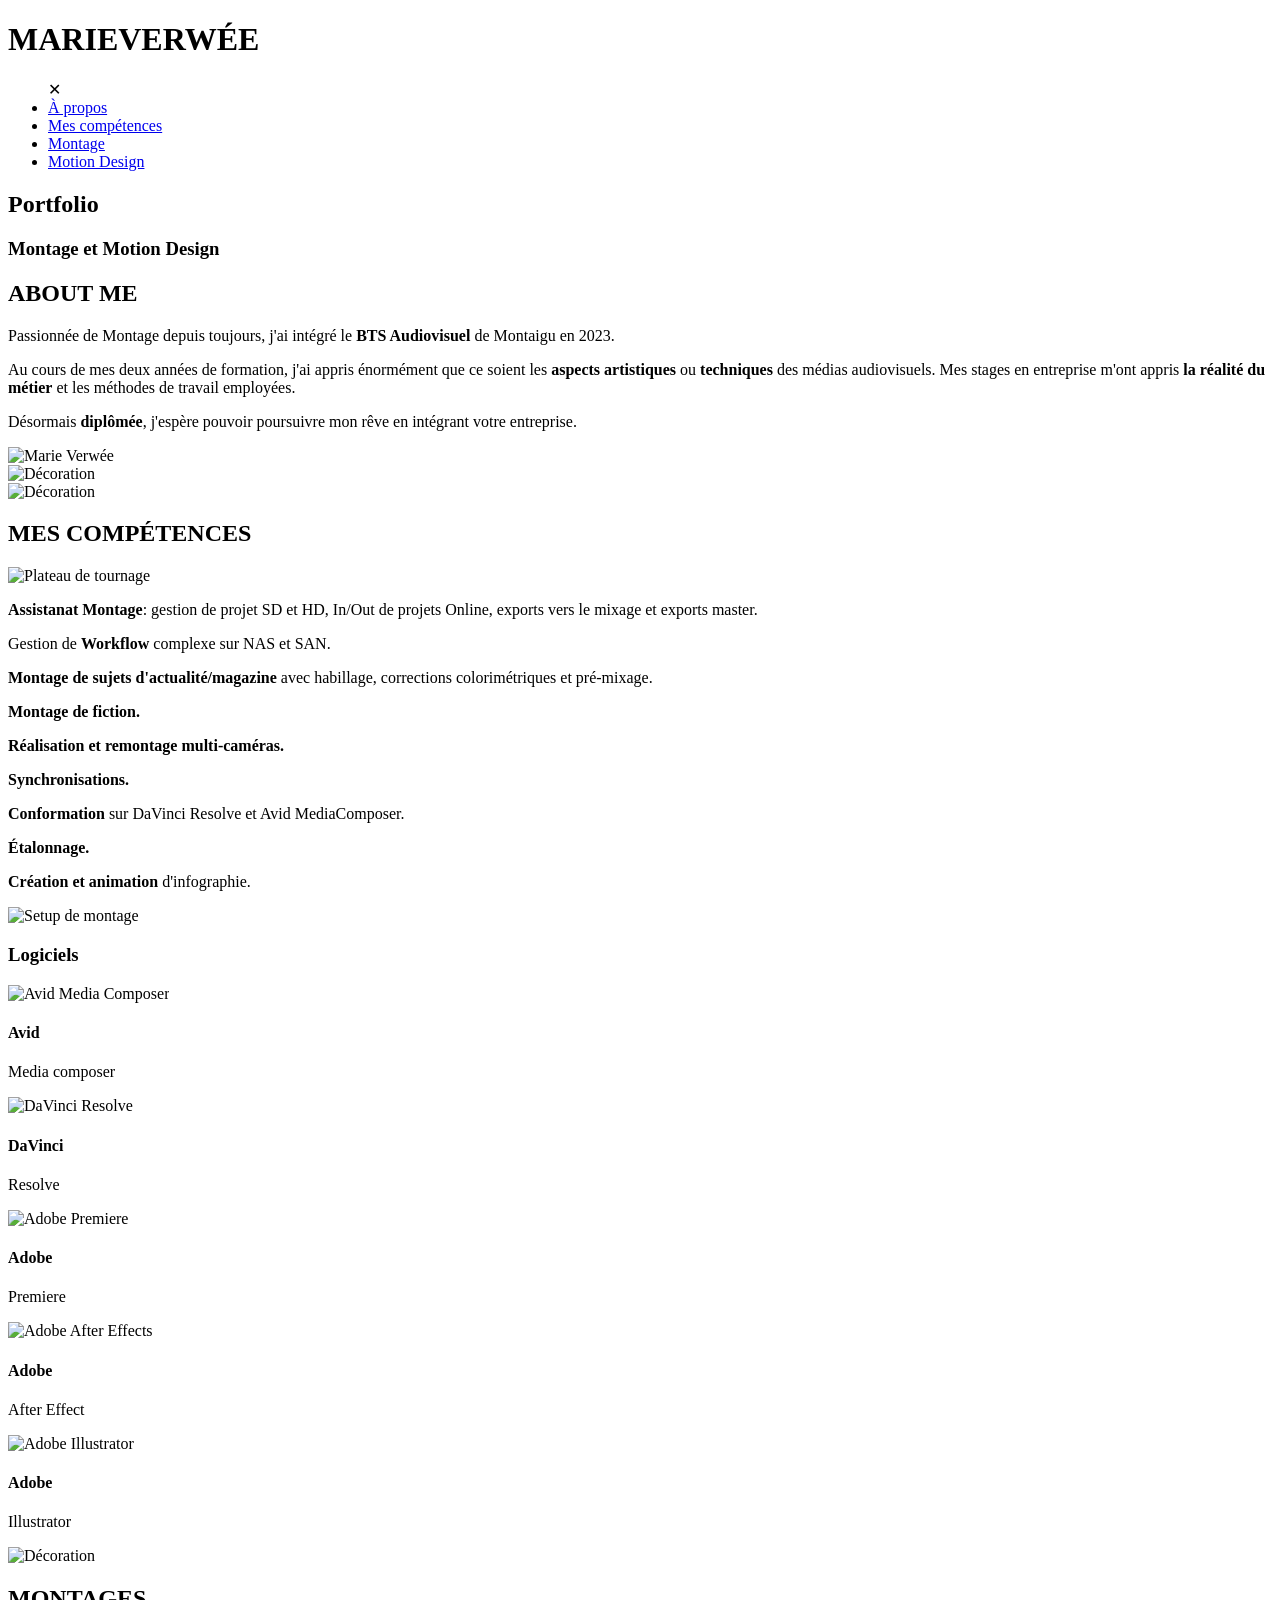
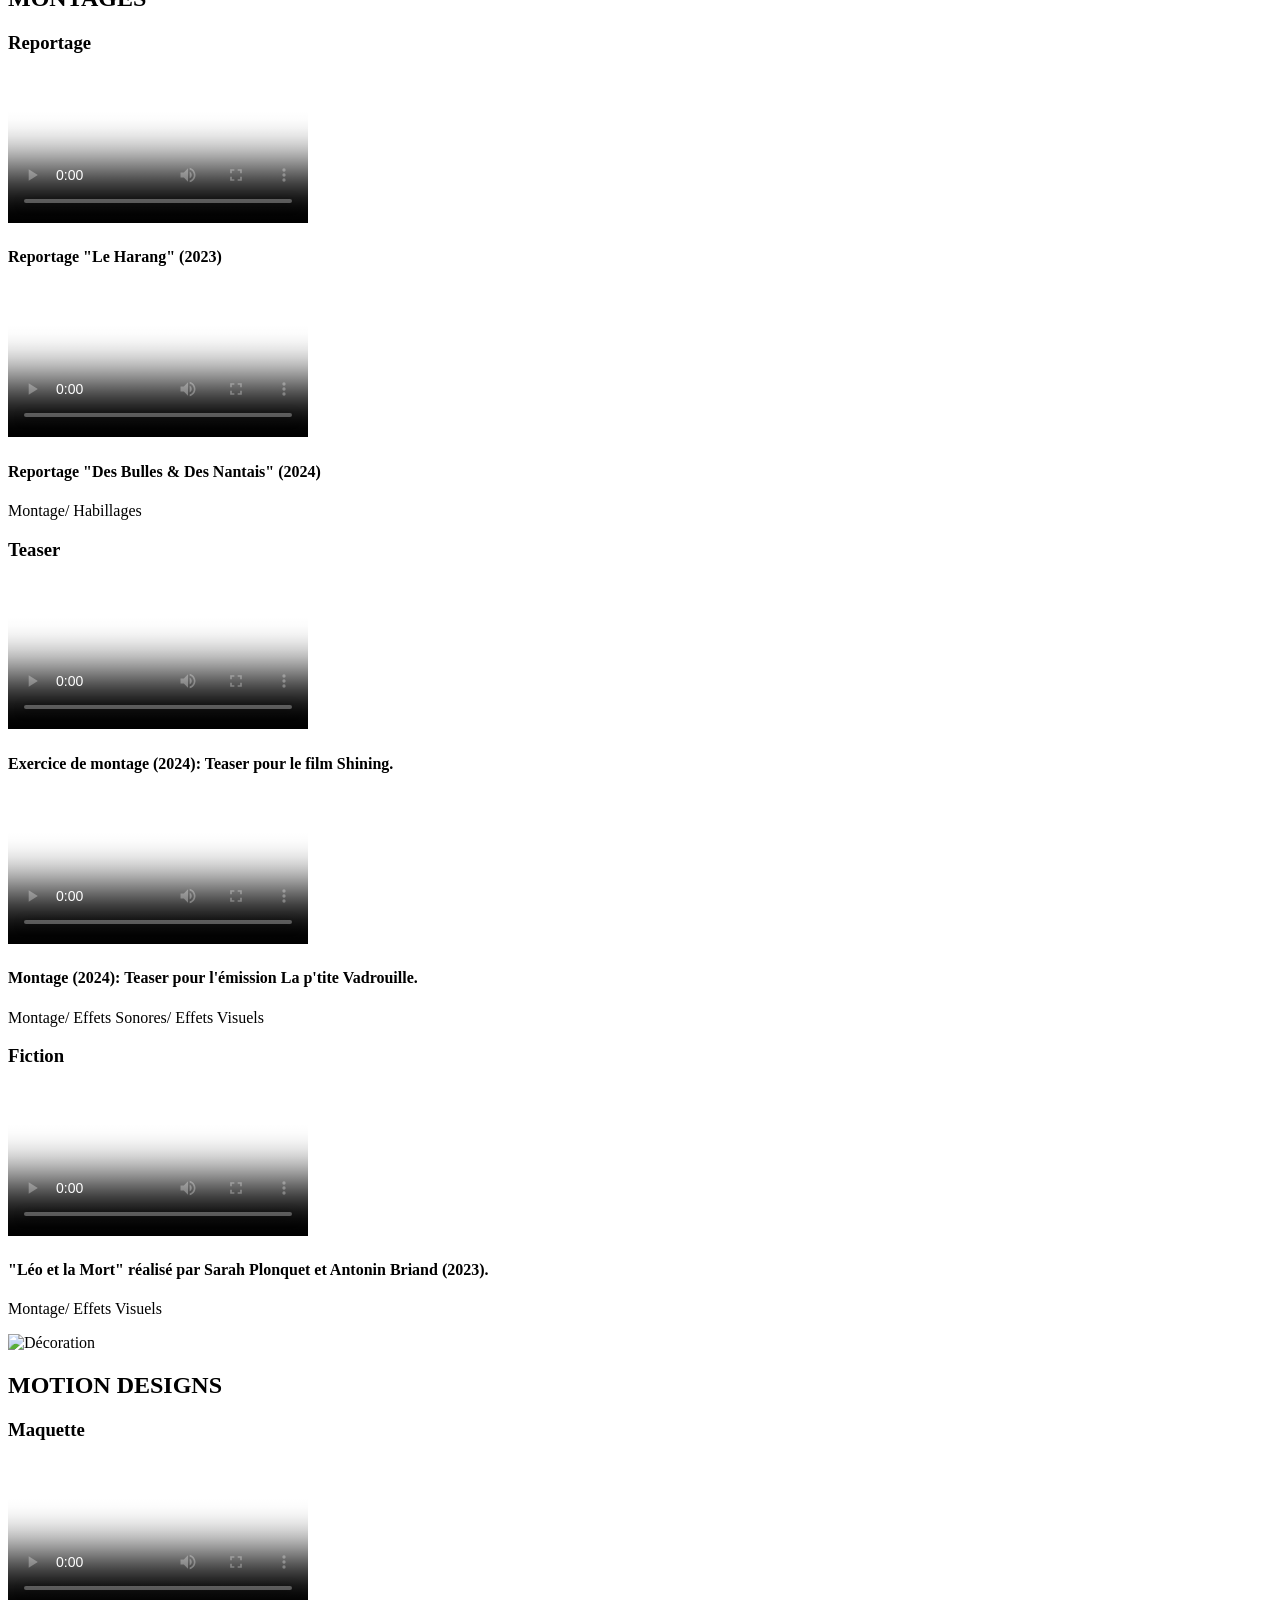
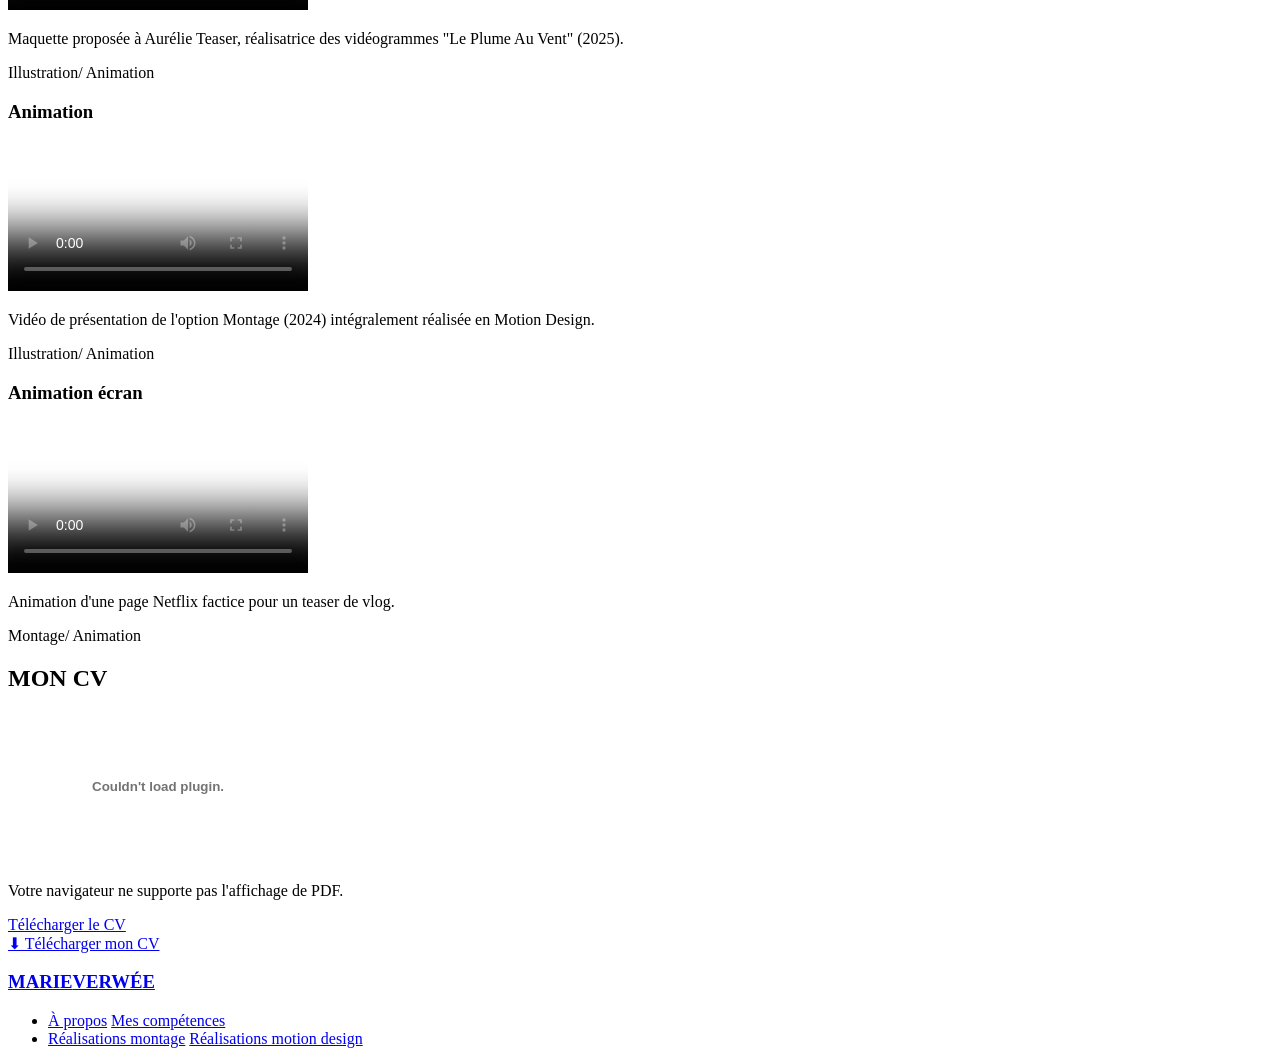
==== index.html @ cbf1ffd6 "Add files via upload" ====
<!DOCTYPE html>
<html lang="fr">
<head>
    <meta charset="UTF-8">
    <meta name="viewport" content="width=device-width, initial-scale=1.0">
    <title>Marie Verwée - Portfolio Montage et Motion Design</title>
    
    <!-- Favicon -->
    <link rel="icon" type="image/png" href="assets/img/m.png">
    
    <link rel="stylesheet" href="assets/css/style.css">
</head>
<body>
    <header class="header">
        <div class="header__nav-container">
            <div class="header__logo">
                <h1>MARIE<span class="header__logo-accent">VERWÉE</span></h1>
            </div>
            <nav class="header__nav">
                <input type="checkbox" id="menu-toggle" style="display: none;">
                <label for="menu-toggle" class="header__hamburger">
                    <span class="header__hamburger-bar"></span>
                    <span class="header__hamburger-bar"></span>
                    <span class="header__hamburger-bar"></span>
                </label>
                <ul class="header__nav-menu">
                    <label for="menu-toggle" class="header__nav-close">✕</label>
                    <li class="header__nav-item">
                        <a href="#about" class="header__nav-link">À propos</a>
                    </li>
                    <li class="header__nav-item">
                        <a href="#skills" class="header__nav-link">Mes compétences</a>
                    </li>
                    <li class="header__nav-item">
                        <a href="#montage" class="header__nav-link">Montage</a>
                    </li>
                    <li class="header__nav-item">
                        <a href="#motion" class="header__nav-link">Motion Design</a>
                    </li>
                </ul>
            </nav>
        </div>
        <section class="header__hero">
            <div class="header__hero-container">
                <div class="header__hero-content">
                    <h2 class="header__hero-title">Portfolio</h2>
                    <h3 class="header__hero-subtitle">Montage et Motion Design</h3>
                </div>
            </div>
        </section>
    </header>
    <section id="about" class="about">
        <div class="about__container">
            <div class="about__content">
                <div class="about__text">
                    <h2 class="about__title">ABOUT ME</h2>
                    <div class="about__description">
                        <p>Passionnée de Montage depuis toujours, j'ai intégré le <strong>BTS Audiovisuel</strong> de Montaigu en 2023.</p>
                        
                        <p>Au cours de mes deux années de formation, j'ai appris énormément que ce soient les <strong>aspects artistiques</strong> ou <strong>techniques</strong> des médias audiovisuels. Mes stages en entreprise m'ont appris <strong>la réalité du métier</strong> et les méthodes de travail employées.</p>
                        
                        <p>Désormais <strong>diplômée</strong>, j'espère pouvoir poursuivre mon rêve en intégrant votre entreprise.</p>
                    </div>
                </div>
                <div class="about__image">
                    <img src="assets/img/WhatsApp Image 2025-05-07 à 19.29.51_8c15d2db.jpg" alt="Marie Verwée" class="about__photo">
                </div>
            </div>
            <div class="about__decoration">
                <img src="assets/svg/Vector 1 (1).svg" alt="Décoration" class="about__vector">
            </div>
        </div>
    </section>
    <section id="skills" class="skills">
        <div class="skills__container">
            <div class="skills__decoration">
                <img src="assets/svg/Vector 2 (2).svg" alt="Décoration" class="skills__vector">
            </div>
            
            <h2 class="skills__title">MES COMPÉTENCES</h2>
            
            <div class="skills__content">
                <!-- Première rangée -->
                <div class="skills__block skills__block--left">
                    <div class="skills__image">
                        <img src="assets/img/Capture d'écran 2025-07-23 143406.png" alt="Plateau de tournage" class="skills__photo">
                    </div>
                    <div class="skills__text">
                        <p><strong>Assistanat Montage</strong>: gestion de projet SD et HD, In/Out de projets Online, exports vers le mixage et exports master.</p>
                        <p>Gestion de <strong>Workflow</strong> complexe sur NAS et SAN.</p>
                        <p><strong>Montage de sujets d'actualité/magazine</strong> avec habillage, corrections colorimétriques et pré-mixage.</p>
                    </div>
                </div>

                <!-- Deuxième rangée -->
                <div class="skills__block skills__block--right">
                    <div class="skills__text">
                        <p><strong>Montage de fiction.</strong></p>
                        <p><strong>Réalisation et remontage multi-caméras.</strong></p>
                        <p><strong>Synchronisations.</strong></p>
                        <p><strong>Conformation</strong> sur DaVinci Resolve et Avid MediaComposer.</p>
                        <p><strong>Étalonnage.</strong></p>
                        <p><strong>Création et animation</strong> d'infographie.</p>
                    </div>
                    <div class="skills__image">
                        <img src="assets/img/Capture d'écran 2025-07-23 143421.png" alt="Setup de montage" class="skills__photo">
                    </div>
                </div>

                <!-- Section Logiciels -->
                <div class="skills__software">
                    <h3 class="skills__software-title">Logiciels</h3>
                    <div class="skills__software-grid">
                        <div class="skills__software-item">
                            <img src="assets/svg/AVID-MEDIA-COMPOSER-LOGO-1404x1404-1 1 (1).svg" alt="Avid Media Composer" class="skills__software-icon">
                            <div class="skills__software-info">
                                <h4>Avid</h4>
                                <p>Media composer</p>
                            </div>
                        </div>
                        <div class="skills__software-item">
                            <img src="assets/svg/da-vinci (1) 1.svg" alt="DaVinci Resolve" class="skills__software-icon">
                            <div class="skills__software-info">
                                <h4>DaVinci</h4>
                                <p>Resolve</p>
                            </div>
                        </div>
                        <div class="skills__software-item">
                            <img src="assets/svg/streamline-logos_adobe-premiere-pro-logo-block.svg" alt="Adobe Premiere" class="skills__software-icon">
                            <div class="skills__software-info">
                                <h4 class="hidden">Adobe</h4>
                                <p>Premiere</p>
                            </div>
                        </div>
                        <div class="skills__software-item">
                            <img src="assets/svg/streamline-logos_adobe-after-effects-logo-block.svg" alt="Adobe After Effects" class="skills__software-icon">
                            <div class="skills__software-info">
                                <h4>Adobe</h4>
                                <p>After Effect</p>
                            </div>
                        </div>
                        <div class="skills__software-item">
                            <img src="assets/svg/streamline-logos_adobe-illustrator-logo-block.svg" alt="Adobe Illustrator" class="skills__software-icon">
                            <div class="skills__software-info">
                                <h4 class="hidden">Adobe</h4>
                                <p>Illustrator</p>
                            </div>
                        </div>
                    </div>
                </div>
            </div>
        </div>
    </section>
    <section id="montage" class="montage">
        <div class="montage__container">
            <div class="montage__decoration">
                <img src="assets/svg/Vector 3.svg" alt="Décoration" class="montage__vector">
            </div>
            
            <h2 class="montage__title">MONTAGES</h2>
            
            <div class="montage__content">
                <!-- Section Reportage -->
                <div class="montage__category">
                    <h3 class="montage__category-title">Reportage</h3>
                    <div class="montage__videos-grid">
                        <div class="montage__video-item">
                            <video class="montage__video" controls poster="assets/img/leharang.png">
                                <source src="assets/videos/Le harang noirmoutier.mp4" type="video/mp4">
                                Votre navigateur ne supporte pas la vidéo.
                            </video>
                            <div class="montage__video-info">
                                <h4>Reportage "Le Harang" (2023)</h4>
                            </div>
                        </div>
                        <div class="montage__video-item">
                            <video class="montage__video" controls poster="assets/img/desbullesetdesnantais.png">
                                <source src="assets/videos/Artiste_BD.mov" type="video/mp4">
                                Votre navigateur ne supporte pas la vidéo.
                            </video>
                            <div class="montage__video-info">
                                <h4>Reportage "Des Bulles & Des Nantais" (2024)</h4>
                            </div>
                        </div>
                    </div>
                    <p class="montage__category-subtitle">Montage/ Habillages</p>
                </div>

                <!-- Section Teaser -->
                <div class="montage__category">
                    <h3 class="montage__category-title">Teaser</h3>
                    <div class="montage__videos-grid">
                        <div class="montage__video-item">
                            <video class="montage__video" controls poster="assets/img/theshining.png">
                                <source src="assets/videos/BA_Shining_Marie.mp4" type="video/mp4">
                                Votre navigateur ne supporte pas la vidéo.
                            </video>
                            <div class="montage__video-info">
                                <h4>Exercice de montage (2024): Teaser pour le film Shining.</h4>
                            </div>
                        </div>
                        <div class="montage__video-item">
                            <video class="montage__video" controls poster="assets/img/lapeptitevadrouille.png">
                                <source src="assets/videos/Teaser La ptite Vadrouille.mp4" type="video/mp4">
                                Votre navigateur ne supporte pas la vidéo.
                            </video>
                            <div class="montage__video-info">
                                <h4>Montage (2024): Teaser pour l'émission La p'tite Vadrouille.</h4>
                            </div>
                        </div>
                    </div>
                    <p class="montage__category-subtitle">Montage/ Effets Sonores/ Effets Visuels</p>
                </div>

                <!-- Section Fiction -->
                <div class="montage__fiction">
                    <div class="montage__fiction-container">
                        <h3 class="montage__fiction-title">Fiction</h3>
                        <div class="montage__fiction-video">
                            <video class="montage__video" controls poster="assets/img/leo.png">
                                <source src="assets/videos/Léo et la mort.mp4" type="video/mp4">
                                Votre navigateur ne supporte pas la vidéo.
                            </video>
                            <div class="montage__video-info">
                                <h4>"Léo et la Mort" réalisé par Sarah Plonquet et Antonin Briand (2023).</h4>
                            </div>
                        </div>
                        <p class="montage__fiction-subtitle">Montage/ Effets Visuels</p>
                    </div>
                </div>
            </div>
        </div>
    </section>
    <section id="motion" class="motion">
        <div class="motion__container">
            <div class="motion__decoration">
                <img src="assets/svg/Vector 4.svg" alt="Décoration" class="motion__vector">
            </div>
            
            
            <h2 class="motion__title">MOTION DESIGNS</h2>
            
            <div class="motion__content">
                <div class="motion__videos-grid">
                    <div class="motion__video-item">
                        <h3 class="motion__video-title">Maquette</h3>
                        <video class="motion__video" controls poster="assets/img/vache.png">
                            <source src="assets/videos/vache.mp4" type="video/mp4">
                            Votre navigateur ne supporte pas la vidéo.
                        </video>
                        <div class="motion__video-info">
                            <p>Maquette proposée à Aurélie Teaser, réalisatrice des vidéogrammes "Le Plume Au Vent" (2025).</p>
                        </div>
                        <p class="motion__video-category">Illustration/ Animation</p>
                    </div>
                    
                    <div class="motion__video-item">
                        <h3 class="motion__video-title">Animation</h3>
                        <video class="motion__video" controls poster="assets/img/po.png">
                            <source src="assets/videos/Animation PO new.mov" type="video/mp4">
                            Votre navigateur ne supporte pas la vidéo.
                        </video>
                        <div class="motion__video-info">
                            <p>Vidéo de présentation de l'option Montage (2024) intégralement réalisée en Motion Design.</p>
                        </div>
                        <p class="motion__video-category">Illustration/ Animation</p>
                    </div>
                    
                    <div class="motion__video-item">
                        <h3 class="motion__video-title">Animation écran</h3>
                        <video class="motion__video" controls poster="assets/img/netflix.png">
                            <source src="assets/videos/202507241229.mp4" type="video/mp4">
                            Votre navigateur ne supporte pas la vidéo.
                        </video>
                        <div class="motion__video-info">
                            <p>Animation d'une page Netflix factice pour un teaser de vlog.</p>
                        </div>
                        <p class="motion__video-category">Montage/ Animation</p>
                    </div>
                </div>
            </div>
        </div>
    </section>
    <section id="cv" class="cv">
        <div class="cv__container">
            
            <h2 class="cv__title">MON CV</h2>
            
            <div class="cv__content">
                <div class="cv__viewer">
                    <embed src="assets/CV Marie Verwée.pdf" type="application/pdf" class="cv__pdf">
                    <div class="cv__fallback">
                        <p>Votre navigateur ne supporte pas l'affichage de PDF.</p>
                        <a href="assets/CV Marie Verwée.pdf" download class="cv__download-link">Télécharger le CV</a>
                    </div>
                </div>
                <div class="cv__download">
                    <a href="assets/CV Marie Verwée.pdf" download class="cv__download-button">
                        <span class="cv__download-icon">⬇</span>
                        Télécharger mon CV
                    </a>
                </div>
            </div>
        </div>
    </section>
    
    <footer class="footer">
        <div class="footer__container">
            <div class="footer__content">
                <div class="footer__logo">
                    <a href="#" class="footer__logo-link">
                        <h3>MARIE<span class="footer__logo-accent">VERWÉE</span></h3>
                    </a>
                </div>
                <nav class="footer__nav">
                    <ul class="footer__nav-menu">
                        <li class="footer__nav-row footer__nav-row--first">
                            <a href="#about" class="footer__nav-link">À propos</a>
                            <a href="#skills" class="footer__nav-link">Mes compétences</a>
                        </li>
                        <li class="footer__nav-row footer__nav-row--second">
                            <a href="#montage" class="footer__nav-link">Réalisations montage</a>
                            <a href="#motion" class="footer__nav-link">Réalisations motion design</a>
                        </li>
                    </ul>
                </nav>
            </div>
        </div>
    </footer>
</body>
</html>
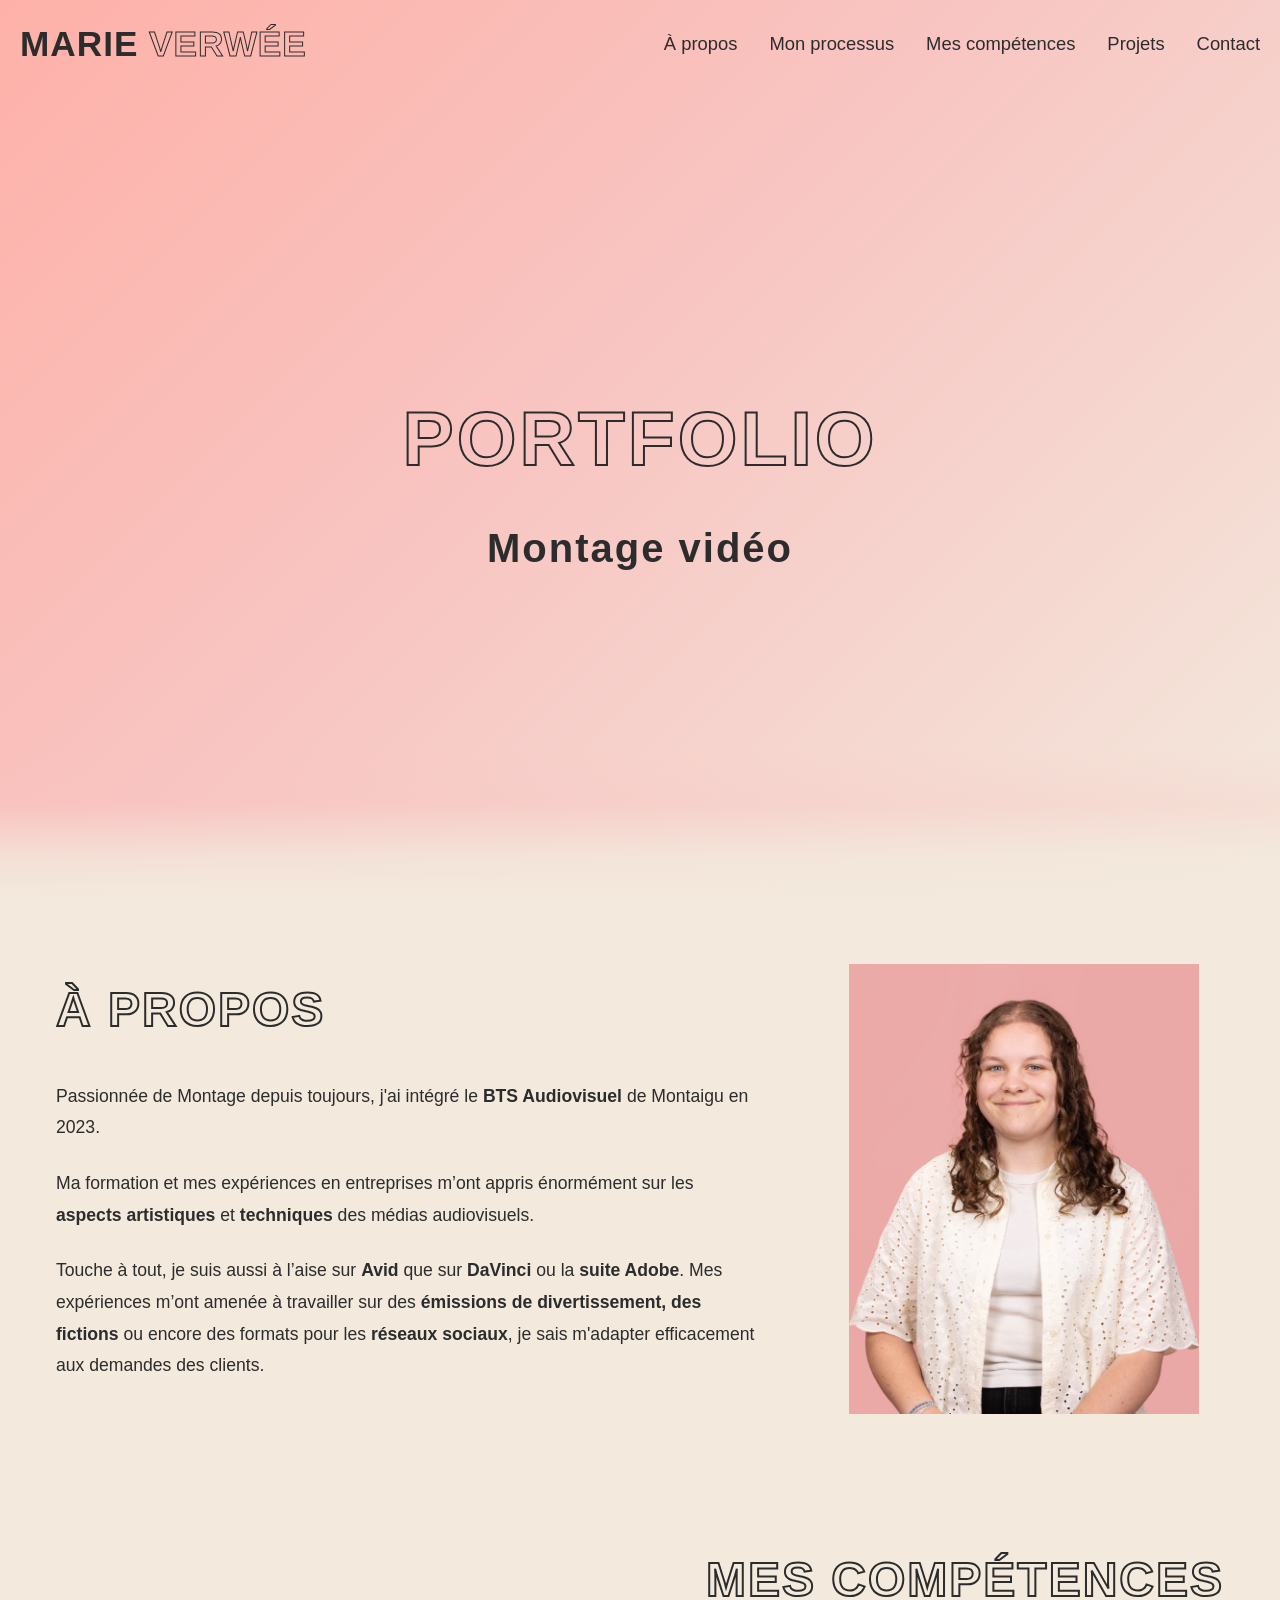
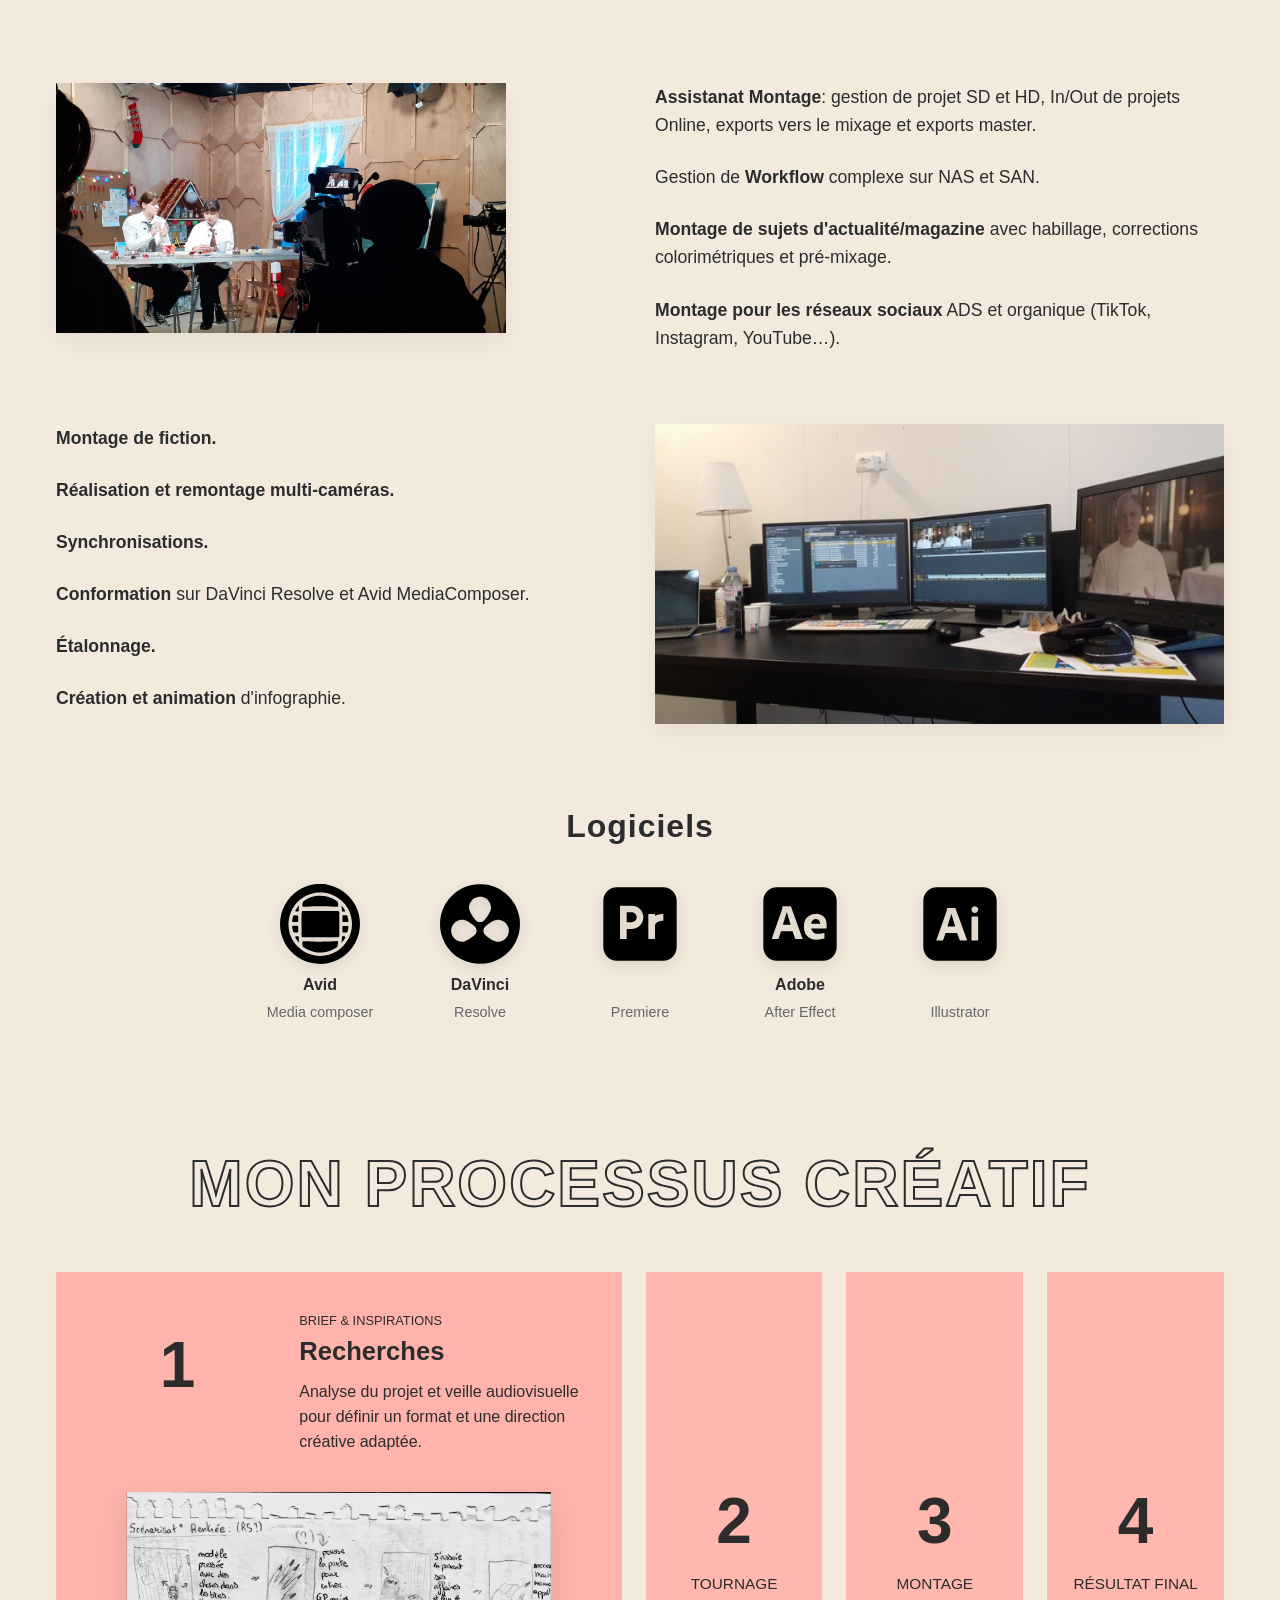
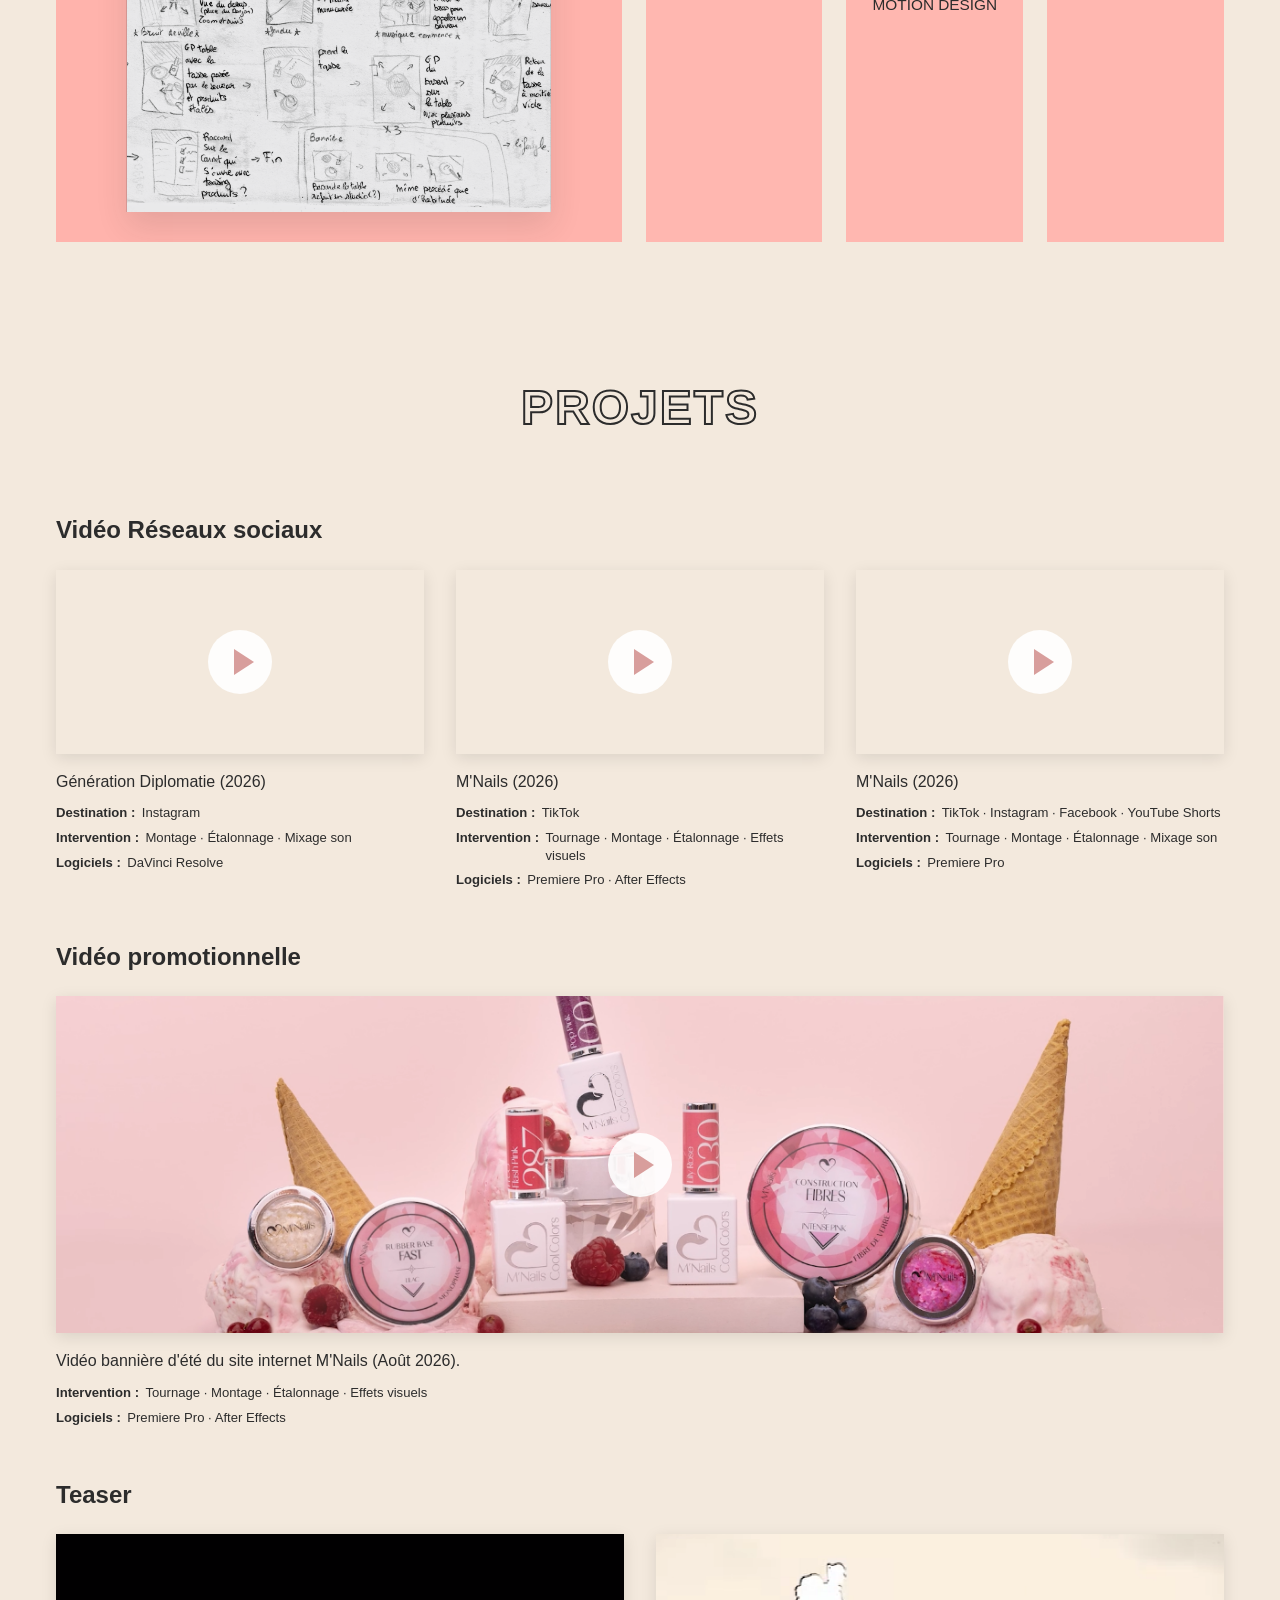
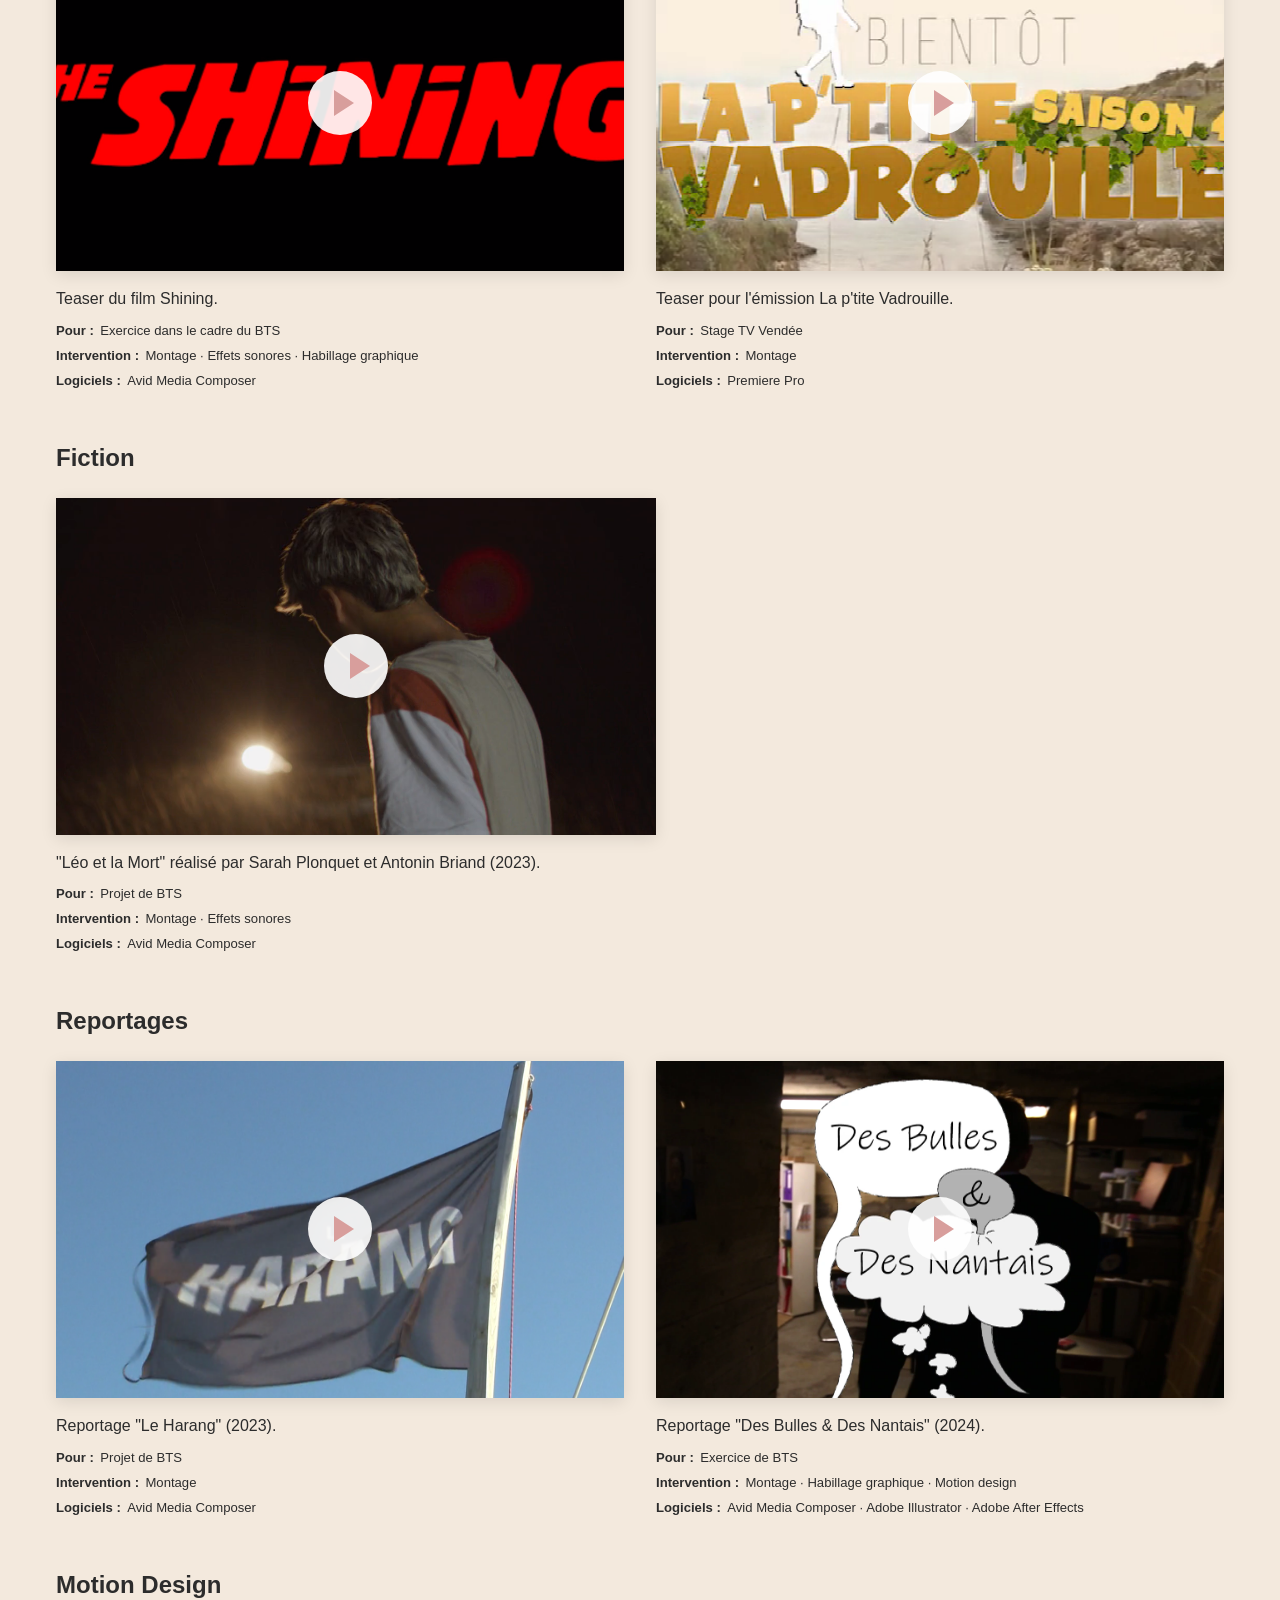
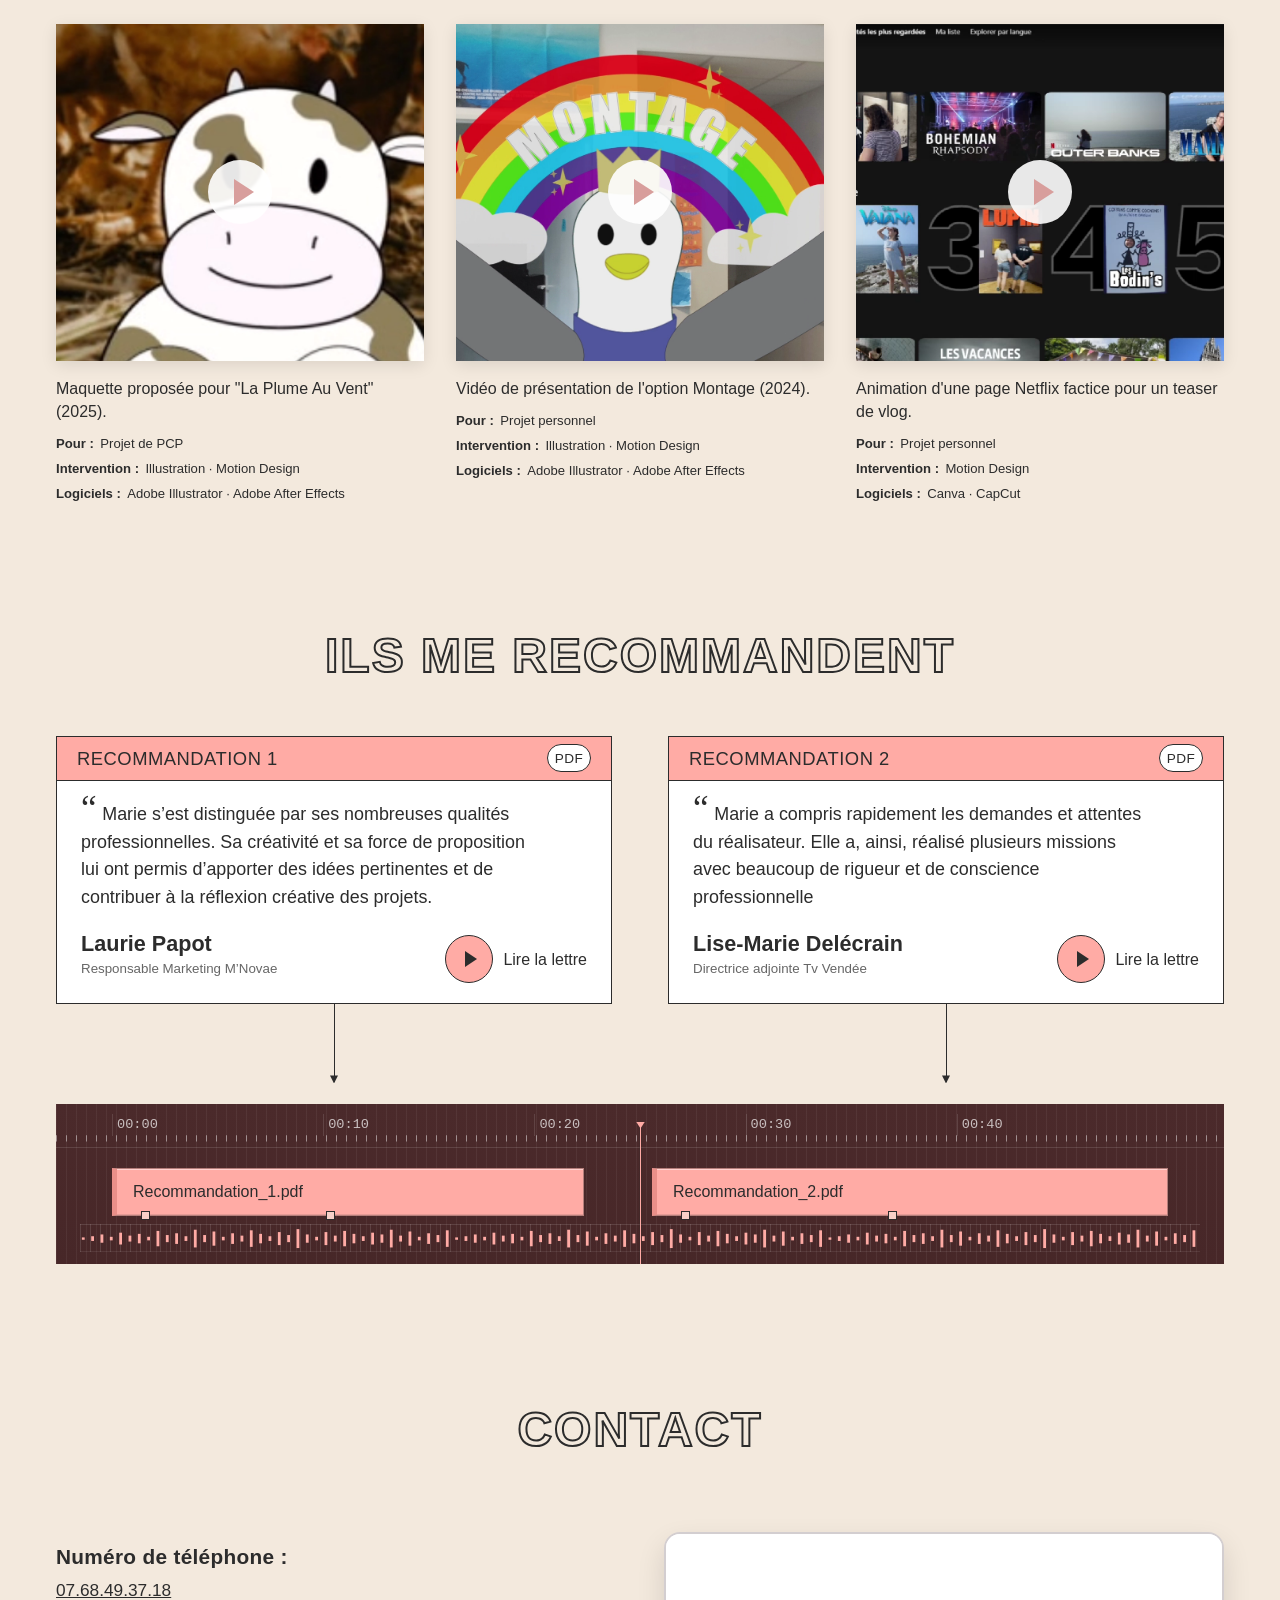
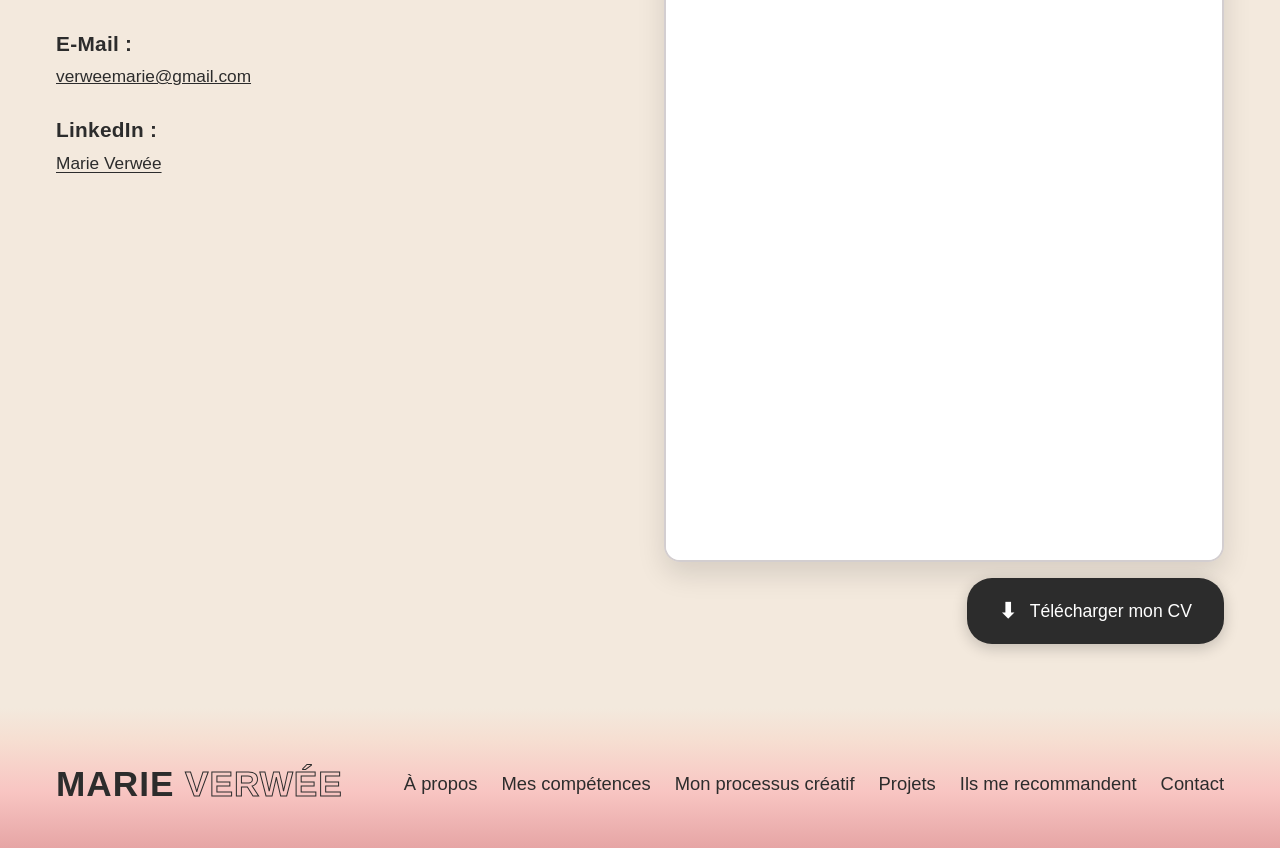
==== commit 3a183429: "feat: Initialize index.html with structure and component placeholders" ====
--- a/index.html
+++ b/index.html
@@ -1,331 +1,29 @@
-<!DOCTYPE html>
-<html lang="fr">
-<head>
-    <meta charset="UTF-8">
-    <meta name="viewport" content="width=device-width, initial-scale=1.0">
-    <title>Marie Verwée - Portfolio Montage et Motion Design</title>
-    
-    <!-- Favicon -->
-    <link rel="icon" type="image/png" href="assets/img/m.png">
-    
-    <link rel="stylesheet" href="assets/css/style.css">
-</head>
-<body>
-    <header class="header">
-        <div class="header__nav-container">
-            <div class="header__logo">
-                <h1>MARIE<span class="header__logo-accent">VERWÉE</span></h1>
-            </div>
-            <nav class="header__nav">
-                <input type="checkbox" id="menu-toggle" style="display: none;">
-                <label for="menu-toggle" class="header__hamburger">
-                    <span class="header__hamburger-bar"></span>
-                    <span class="header__hamburger-bar"></span>
-                    <span class="header__hamburger-bar"></span>
-                </label>
-                <ul class="header__nav-menu">
-                    <label for="menu-toggle" class="header__nav-close">✕</label>
-                    <li class="header__nav-item">
-                        <a href="#about" class="header__nav-link">À propos</a>
-                    </li>
-                    <li class="header__nav-item">
-                        <a href="#skills" class="header__nav-link">Mes compétences</a>
-                    </li>
-                    <li class="header__nav-item">
-                        <a href="#montage" class="header__nav-link">Montage</a>
-                    </li>
-                    <li class="header__nav-item">
-                        <a href="#motion" class="header__nav-link">Motion Design</a>
-                    </li>
-                </ul>
-            </nav>
-        </div>
-        <section class="header__hero">
-            <div class="header__hero-container">
-                <div class="header__hero-content">
-                    <h2 class="header__hero-title">Portfolio</h2>
-                    <h3 class="header__hero-subtitle">Montage et Motion Design</h3>
-                </div>
-            </div>
-        </section>
-    </header>
-    <section id="about" class="about">
-        <div class="about__container">
-            <div class="about__content">
-                <div class="about__text">
-                    <h2 class="about__title">ABOUT ME</h2>
-                    <div class="about__description">
-                        <p>Passionnée de Montage depuis toujours, j'ai intégré le <strong>BTS Audiovisuel</strong> de Montaigu en 2023.</p>
-                        
-                        <p>Au cours de mes deux années de formation, j'ai appris énormément que ce soient les <strong>aspects artistiques</strong> ou <strong>techniques</strong> des médias audiovisuels. Mes stages en entreprise m'ont appris <strong>la réalité du métier</strong> et les méthodes de travail employées.</p>
-                        
-                        <p>Désormais <strong>diplômée</strong>, j'espère pouvoir poursuivre mon rêve en intégrant votre entreprise.</p>
-                    </div>
-                </div>
-                <div class="about__image">
-                    <img src="assets/img/WhatsApp Image 2025-05-07 à 19.29.51_8c15d2db.jpg" alt="Marie Verwée" class="about__photo">
-                </div>
-            </div>
-            <div class="about__decoration">
-                <img src="assets/svg/Vector 1 (1).svg" alt="Décoration" class="about__vector">
-            </div>
-        </div>
-    </section>
-    <section id="skills" class="skills">
-        <div class="skills__container">
-            <div class="skills__decoration">
-                <img src="assets/svg/Vector 2 (2).svg" alt="Décoration" class="skills__vector">
-            </div>
-            
-            <h2 class="skills__title">MES COMPÉTENCES</h2>
-            
-            <div class="skills__content">
-                <!-- Première rangée -->
-                <div class="skills__block skills__block--left">
-                    <div class="skills__image">
-                        <img src="assets/img/Capture d'écran 2025-07-23 143406.png" alt="Plateau de tournage" class="skills__photo">
-                    </div>
-                    <div class="skills__text">
-                        <p><strong>Assistanat Montage</strong>: gestion de projet SD et HD, In/Out de projets Online, exports vers le mixage et exports master.</p>
-                        <p>Gestion de <strong>Workflow</strong> complexe sur NAS et SAN.</p>
-                        <p><strong>Montage de sujets d'actualité/magazine</strong> avec habillage, corrections colorimétriques et pré-mixage.</p>
-                    </div>
-                </div>
-
-                <!-- Deuxième rangée -->
-                <div class="skills__block skills__block--right">
-                    <div class="skills__text">
-                        <p><strong>Montage de fiction.</strong></p>
-                        <p><strong>Réalisation et remontage multi-caméras.</strong></p>
-                        <p><strong>Synchronisations.</strong></p>
-                        <p><strong>Conformation</strong> sur DaVinci Resolve et Avid MediaComposer.</p>
-                        <p><strong>Étalonnage.</strong></p>
-                        <p><strong>Création et animation</strong> d'infographie.</p>
-                    </div>
-                    <div class="skills__image">
-                        <img src="assets/img/Capture d'écran 2025-07-23 143421.png" alt="Setup de montage" class="skills__photo">
-                    </div>
-                </div>
-
-                <!-- Section Logiciels -->
-                <div class="skills__software">
-                    <h3 class="skills__software-title">Logiciels</h3>
-                    <div class="skills__software-grid">
-                        <div class="skills__software-item">
-                            <img src="assets/svg/AVID-MEDIA-COMPOSER-LOGO-1404x1404-1 1 (1).svg" alt="Avid Media Composer" class="skills__software-icon">
-                            <div class="skills__software-info">
-                                <h4>Avid</h4>
-                                <p>Media composer</p>
-                            </div>
-                        </div>
-                        <div class="skills__software-item">
-                            <img src="assets/svg/da-vinci (1) 1.svg" alt="DaVinci Resolve" class="skills__software-icon">
-                            <div class="skills__software-info">
-                                <h4>DaVinci</h4>
-                                <p>Resolve</p>
-                            </div>
-                        </div>
-                        <div class="skills__software-item">
-                            <img src="assets/svg/streamline-logos_adobe-premiere-pro-logo-block.svg" alt="Adobe Premiere" class="skills__software-icon">
-                            <div class="skills__software-info">
-                                <h4 class="hidden">Adobe</h4>
-                                <p>Premiere</p>
-                            </div>
-                        </div>
-                        <div class="skills__software-item">
-                            <img src="assets/svg/streamline-logos_adobe-after-effects-logo-block.svg" alt="Adobe After Effects" class="skills__software-icon">
-                            <div class="skills__software-info">
-                                <h4>Adobe</h4>
-                                <p>After Effect</p>
-                            </div>
-                        </div>
-                        <div class="skills__software-item">
-                            <img src="assets/svg/streamline-logos_adobe-illustrator-logo-block.svg" alt="Adobe Illustrator" class="skills__software-icon">
-                            <div class="skills__software-info">
-                                <h4 class="hidden">Adobe</h4>
-                                <p>Illustrator</p>
-                            </div>
-                        </div>
-                    </div>
-                </div>
-            </div>
-        </div>
-    </section>
-    <section id="montage" class="montage">
-        <div class="montage__container">
-            <div class="montage__decoration">
-                <img src="assets/svg/Vector 3.svg" alt="Décoration" class="montage__vector">
-            </div>
-            
-            <h2 class="montage__title">MONTAGES</h2>
-            
-            <div class="montage__content">
-                <!-- Section Reportage -->
-                <div class="montage__category">
-                    <h3 class="montage__category-title">Reportage</h3>
-                    <div class="montage__videos-grid">
-                        <div class="montage__video-item">
-                            <video class="montage__video" controls poster="assets/img/leharang.png">
-                                <source src="assets/videos/Le harang noirmoutier.mp4" type="video/mp4">
-                                Votre navigateur ne supporte pas la vidéo.
-                            </video>
-                            <div class="montage__video-info">
-                                <h4>Reportage "Le Harang" (2023)</h4>
-                            </div>
-                        </div>
-                        <div class="montage__video-item">
-                            <video class="montage__video" controls poster="assets/img/desbullesetdesnantais.png">
-                                <source src="assets/videos/Artiste_BD.mov" type="video/mp4">
-                                Votre navigateur ne supporte pas la vidéo.
-                            </video>
-                            <div class="montage__video-info">
-                                <h4>Reportage "Des Bulles & Des Nantais" (2024)</h4>
-                            </div>
-                        </div>
-                    </div>
-                    <p class="montage__category-subtitle">Montage/ Habillages</p>
-                </div>
-
-                <!-- Section Teaser -->
-                <div class="montage__category">
-                    <h3 class="montage__category-title">Teaser</h3>
-                    <div class="montage__videos-grid">
-                        <div class="montage__video-item">
-                            <video class="montage__video" controls poster="assets/img/theshining.png">
-                                <source src="assets/videos/BA_Shining_Marie.mp4" type="video/mp4">
-                                Votre navigateur ne supporte pas la vidéo.
-                            </video>
-                            <div class="montage__video-info">
-                                <h4>Exercice de montage (2024): Teaser pour le film Shining.</h4>
-                            </div>
-                        </div>
-                        <div class="montage__video-item">
-                            <video class="montage__video" controls poster="assets/img/lapeptitevadrouille.png">
-                                <source src="assets/videos/Teaser La ptite Vadrouille.mp4" type="video/mp4">
-                                Votre navigateur ne supporte pas la vidéo.
-                            </video>
-                            <div class="montage__video-info">
-                                <h4>Montage (2024): Teaser pour l'émission La p'tite Vadrouille.</h4>
-                            </div>
-                        </div>
-                    </div>
-                    <p class="montage__category-subtitle">Montage/ Effets Sonores/ Effets Visuels</p>
-                </div>
-
-                <!-- Section Fiction -->
-                <div class="montage__fiction">
-                    <div class="montage__fiction-container">
-                        <h3 class="montage__fiction-title">Fiction</h3>
-                        <div class="montage__fiction-video">
-                            <video class="montage__video" controls poster="assets/img/leo.png">
-                                <source src="assets/videos/Léo et la mort.mp4" type="video/mp4">
-                                Votre navigateur ne supporte pas la vidéo.
-                            </video>
-                            <div class="montage__video-info">
-                                <h4>"Léo et la Mort" réalisé par Sarah Plonquet et Antonin Briand (2023).</h4>
-                            </div>
-                        </div>
-                        <p class="montage__fiction-subtitle">Montage/ Effets Visuels</p>
-                    </div>
-                </div>
-            </div>
-        </div>
-    </section>
-    <section id="motion" class="motion">
-        <div class="motion__container">
-            <div class="motion__decoration">
-                <img src="assets/svg/Vector 4.svg" alt="Décoration" class="motion__vector">
-            </div>
-            
-            
-            <h2 class="motion__title">MOTION DESIGNS</h2>
-            
-            <div class="motion__content">
-                <div class="motion__videos-grid">
-                    <div class="motion__video-item">
-                        <h3 class="motion__video-title">Maquette</h3>
-                        <video class="motion__video" controls poster="assets/img/vache.png">
-                            <source src="assets/videos/vache.mp4" type="video/mp4">
-                            Votre navigateur ne supporte pas la vidéo.
-                        </video>
-                        <div class="motion__video-info">
-                            <p>Maquette proposée à Aurélie Teaser, réalisatrice des vidéogrammes "Le Plume Au Vent" (2025).</p>
-                        </div>
-                        <p class="motion__video-category">Illustration/ Animation</p>
-                    </div>
-                    
-                    <div class="motion__video-item">
-                        <h3 class="motion__video-title">Animation</h3>
-                        <video class="motion__video" controls poster="assets/img/po.png">
-                            <source src="assets/videos/Animation PO new.mov" type="video/mp4">
-                            Votre navigateur ne supporte pas la vidéo.
-                        </video>
-                        <div class="motion__video-info">
-                            <p>Vidéo de présentation de l'option Montage (2024) intégralement réalisée en Motion Design.</p>
-                        </div>
-                        <p class="motion__video-category">Illustration/ Animation</p>
-                    </div>
-                    
-                    <div class="motion__video-item">
-                        <h3 class="motion__video-title">Animation écran</h3>
-                        <video class="motion__video" controls poster="assets/img/netflix.png">
-                            <source src="assets/videos/202507241229.mp4" type="video/mp4">
-                            Votre navigateur ne supporte pas la vidéo.
-                        </video>
-                        <div class="motion__video-info">
-                            <p>Animation d'une page Netflix factice pour un teaser de vlog.</p>
-                        </div>
-                        <p class="motion__video-category">Montage/ Animation</p>
-                    </div>
-                </div>
-            </div>
-        </div>
-    </section>
-    <section id="cv" class="cv">
-        <div class="cv__container">
-            
-            <h2 class="cv__title">MON CV</h2>
-            
-            <div class="cv__content">
-                <div class="cv__viewer">
-                    <embed src="assets/CV Marie Verwée.pdf" type="application/pdf" class="cv__pdf">
-                    <div class="cv__fallback">
-                        <p>Votre navigateur ne supporte pas l'affichage de PDF.</p>
-                        <a href="assets/CV Marie Verwée.pdf" download class="cv__download-link">Télécharger le CV</a>
-                    </div>
-                </div>
-                <div class="cv__download">
-                    <a href="assets/CV Marie Verwée.pdf" download class="cv__download-button">
-                        <span class="cv__download-icon">⬇</span>
-                        Télécharger mon CV
-                    </a>
-                </div>
-            </div>
-        </div>
-    </section>
-    
-    <footer class="footer">
-        <div class="footer__container">
-            <div class="footer__content">
-                <div class="footer__logo">
-                    <a href="#" class="footer__logo-link">
-                        <h3>MARIE<span class="footer__logo-accent">VERWÉE</span></h3>
-                    </a>
-                </div>
-                <nav class="footer__nav">
-                    <ul class="footer__nav-menu">
-                        <li class="footer__nav-row footer__nav-row--first">
-                            <a href="#about" class="footer__nav-link">À propos</a>
-                            <a href="#skills" class="footer__nav-link">Mes compétences</a>
-                        </li>
-                        <li class="footer__nav-row footer__nav-row--second">
-                            <a href="#montage" class="footer__nav-link">Réalisations montage</a>
-                            <a href="#motion" class="footer__nav-link">Réalisations motion design</a>
-                        </li>
-                    </ul>
-                </nav>
-            </div>
-        </div>
-    </footer>
-</body>
-</html>
+<!DOCTYPE html>
+<html lang="fr">
+<head>
+    <meta charset="UTF-8">
+    <meta name="viewport" content="width=device-width, initial-scale=1.0">
+    <title>Marie Verwée - Portfolio Montage et Motion Design</title>
+    
+    <!-- Favicon -->
+    <link rel="icon" type="image/png" href="assets/img/m.png">
+    
+    <link rel="stylesheet" href="assets/css/style.css">
+</head>
+<body>
+    <div data-component="header"></div>
+    <main>
+        <div data-component="about"></div>
+        <div data-component="skills"></div>
+        <div data-component="process"></div>
+        <div data-component="projects"></div>
+        <div data-component="recommendations"></div>
+        <div data-component="contact"></div>
+    </main>
+    <div data-component="footer"></div>
+
+    <script src="assets/js/components-loader.js"></script>
+    <script src="assets/js/process.js"></script>
+    <script src="assets/js/video-controls.js"></script>
+</body>
+</html>
--- a/assets/css/style.css
+++ b/assets/css/style.css
@@ -0,0 +1,2546 @@
+/* Import des variables */
+@import url('variables.css');
+
+/* Import des polices */
+@import url('https://fonts.googleapis.com/css2?family=Oswald:wght@300;400;500;700&display=swap');
+@import url('https://fonts.googleapis.com/css2?family=Inter:wght@300;400;500;700&display=swap');
+
+/* Processus créatif */
+.process {
+    width: 100%;
+    padding: var(--spacing-lg) 0;
+    background: var(--color-background-beige);
+    overflow: hidden;
+}
+
+.process__container {
+    width: 100%;
+    max-width: var(--container-max-width);
+    margin: 0 auto;
+    padding: 0 1rem;
+    box-sizing: border-box;
+}
+
+.process__title {
+    margin: 0 0 var(--spacing-lg);
+    font-family: var(--font-family-primary);
+    font-size: clamp(2rem, 5vw, 4.2rem);
+    line-height: 1;
+    letter-spacing: 2px;
+    text-align: center;
+    color: transparent;
+    -webkit-text-stroke: 2px var(--color-primary);
+}
+
+.process__accordion {
+    display: grid;
+    grid-template-columns: 1fr;
+    gap: 1rem;
+    height: auto;
+    background: var(--color-background-beige);
+    padding: 0;
+}
+
+.process__step {
+    position: relative;
+    min-height: 140px;
+    display: grid;
+    grid-template-rows: auto 1fr;
+    background: #ffb7b0;
+    border-bottom: 1px solid rgba(44, 44, 44, 0.08);
+    overflow: hidden;
+    transition: min-height 0.55s cubic-bezier(.65, 0, .35, 1), background 0.35s ease;
+}
+
+.process__step.is-active {
+    min-height: 430px;
+    background: #ffb3ac;
+}
+
+.process__tab {
+    width: 100%;
+    min-height: 140px;
+    border: 0;
+    padding: 1.25rem 1rem;
+    background: transparent;
+    color: var(--color-primary);
+    cursor: pointer;
+    display: flex;
+    flex-direction: column;
+    align-items: center;
+    justify-content: center;
+    font-family: var(--font-family-secondary);
+}
+
+.process__number {
+    font-family: var(--font-family-primary);
+    font-size: 3.5rem;
+    line-height: 1;
+    font-weight: var(--font-weight-bold);
+}
+
+.process__label {
+    margin-top: 0.75rem;
+    font-size: 0.95rem;
+    font-weight: var(--font-weight-medium);
+    text-align: center;
+    line-height: 1.5;
+}
+
+.process__step.is-active .process__label {
+    display: none;
+}
+
+.process__panel {
+    display: none;
+    position: relative;
+    padding: 1.5rem 2rem 2rem;
+    grid-template-rows: auto 1fr;
+    gap: 1rem;
+    align-items: stretch;
+    text-align: center;
+}
+
+.process__step.is-active .process__panel {
+    display: grid;
+}
+
+.process__panel-kicker {
+    font-family: var(--font-family-secondary);
+    font-size: 0.8rem;
+    text-transform: uppercase;
+}
+
+.process__text {
+    display: flex;
+    flex-direction: column;
+    align-items: center;
+    justify-content: center;
+}
+
+.process__panel h3 {
+    font-family: var(--font-family-primary);
+    font-size: 2rem;
+    margin-bottom: 0.5rem;
+}
+
+.process__panel p {
+    font-family: var(--font-family-secondary);
+}
+
+.process__media {
+    position: relative;
+    width: 100%;
+    min-height: 180px;
+    max-height: 230px;
+    display: flex;
+    align-items: center;
+    justify-content: center;
+    background: #0d1725;
+    color: var(--color-white);
+    box-shadow: 0 14px 30px rgba(44, 44, 44, 0.12);
+    overflow: hidden;
+}
+
+.process__media img {
+    width: 100%;
+    height: 100%;
+    object-fit: cover;
+}
+
+.process__media video {
+    width: 100%;
+    height: 100%;
+    object-fit: contain;
+}
+
+.video-shell {
+    position: relative;
+    width: 100%;
+    height: 100%;
+}
+
+.projects__card > .video-shell {
+    height: auto;
+    margin-bottom: 1rem;
+}
+
+.projects__card > .video-shell > .projects__video {
+    margin-bottom: 0;
+}
+
+.video-shell > video {
+    display: block;
+}
+
+.video-shell:fullscreen {
+    background: #000;
+}
+
+.video-shell:fullscreen video {
+    width: 100%;
+    height: 100%;
+    object-fit: contain;
+}
+
+video::-webkit-media-controls {
+    display: none !important;
+}
+
+.video-control {
+    position: absolute;
+    z-index: 5;
+    border: 0;
+    cursor: pointer;
+}
+
+.video-control--play {
+    left: 50%;
+    top: 50%;
+    width: 64px;
+    height: 64px;
+    transform: translate(-50%, -50%);
+    border-radius: 50%;
+    background: rgba(255, 255, 255, 0.9);
+}
+
+.video-control--play::before {
+    content: "";
+    position: absolute;
+    left: 26px;
+    top: 19px;
+    width: 0;
+    height: 0;
+    border-top: 13px solid transparent;
+    border-bottom: 13px solid transparent;
+    border-left: 20px solid #d89e9c;
+}
+
+.video-control--play.is-playing {
+    opacity: 0;
+}
+
+.video-control--play.is-playing::before {
+    left: 23px;
+    top: 20px;
+    width: 18px;
+    height: 24px;
+    border: 0;
+    background: linear-gradient(
+        90deg,
+        #d89e9c 0,
+        #d89e9c 6px,
+        transparent 6px,
+        transparent 12px,
+        #d89e9c 12px,
+        #d89e9c 18px
+    );
+}
+
+.video-shell:hover .video-control--play.is-playing {
+    opacity: 1;
+}
+
+
+.process__media p {
+    font-family: var(--font-family-primary);
+    font-size: 1.35rem;
+    line-height: 1.25;
+}
+
+.process__play {
+    position: absolute;
+    left: 50%;
+    top: 38%;
+    width: 54px;
+    height: 54px;
+    transform: translate(-50%, -50%);
+    border-radius: 50%;
+    background: rgba(255, 255, 255, 0.72);
+    z-index: 2;
+}
+
+.process__play::after {
+    content: "";
+    position: absolute;
+    left: 21px;
+    top: 14px;
+    width: 0;
+    height: 0;
+    border-top: 13px solid transparent;
+    border-bottom: 13px solid transparent;
+    border-left: 20px solid #d89e9c;
+}
+
+@media screen and (min-width: 769px) {
+    .process {
+        padding: var(--spacing-xxl) 0;
+    }
+
+    .process__title {
+        margin-bottom: 3.5rem;
+    }
+
+    .process__accordion {
+        display: flex;
+        width: 100%;
+        height: 570px;
+        gap: 1.5rem;
+        background: var(--color-background-beige);
+        padding: 0;
+        box-sizing: border-box;
+    }
+
+    .process__step {
+        flex: 1 1 0;
+        min-width: 0;
+        min-height: 570px;
+        grid-template-rows: 220px 1fr;
+        border-bottom: 0;
+        transition: flex 0.65s cubic-bezier(.65, 0, .35, 1), background 0.35s ease;
+    }
+
+    .process__step.is-active {
+        flex: 3.2 1 0;
+        min-height: 570px;
+        position: relative;
+    }
+
+    .process__tab {
+        position: relative;
+        min-height: 220px;
+        height: 220px;
+        display: grid;
+        grid-template-rows: 145px 75px;
+        justify-items: center;
+        align-items: center;
+        padding: 0 1rem;
+    }
+
+    .process__step.is-active .process__tab {
+        position: absolute;
+        top: 0;
+        left: 0;
+        width: 43%;
+        height: 220px;
+        z-index: 2;
+        grid-template-rows: 145px 75px;
+    }
+
+    .process__step:not(.is-active) .process__tab {
+        position: relative;
+        height: 570px;
+        min-height: 570px;
+        display: grid;
+        grid-template-rows: 82px 72px;
+        align-content: center;
+        justify-content: center;
+        justify-items: center;
+        align-items: end;
+        padding: 0 1rem;
+    }
+
+    .process__step:not(.is-active) .process__number {
+        align-self: center;
+        margin: 0;
+        line-height: 1;
+    }
+
+    .process__step:not(.is-active) .process__label {
+        align-self: start;
+        height: 72px;
+        display: block;
+        justify-content: center;
+        margin: 12px 0 0;
+        line-height: 1.35;
+    }
+
+    .process__number {
+        align-self: end;
+        margin: 0 0 1.25rem;
+        font-size: clamp(3.8rem, 5vw, 5.2rem);
+    }
+
+    .process__label {
+        align-self: start;
+        margin: 0;
+        font-size: clamp(0.9rem, 1.2vw, 1.35rem);
+        white-space: normal;
+    }
+
+    .process__panel {
+        height: 350px;
+        padding: 1.25rem 1.25rem 1.5rem;
+        grid-template-columns: 1fr;
+        grid-template-rows: auto 1fr;
+        row-gap: 1rem;
+        align-items: stretch;
+    }
+
+    .process__step.is-active .process__panel {
+        position: absolute;
+        top: 0;
+        left: 0;
+        width: 100%;
+        height: 570px;
+        padding: 0;
+        display: block;
+    }
+
+    .process__text {
+        grid-column: 1;
+        grid-row: 1;
+        min-height: 110px;
+        padding: 0 0.25rem;
+        align-items: flex-end;
+        text-align: right;
+        justify-content: center;
+    }
+
+    .process__step.is-active .process__text {
+        position: absolute;
+        top: 0;
+        right: 1.25rem;
+        width: 57%;
+        height: 220px;
+        min-height: 220px;
+        padding: 1.25rem 0 1.25rem 1.25rem;
+        align-items: flex-start;
+        text-align: left;
+        box-sizing: border-box;
+    }
+
+    .process__text h3 {
+        font-size: clamp(1.5rem, 2vw, 2.2rem);
+    }
+
+    .process__text p:last-child {
+        line-height: 1.55;
+    }
+
+    .process__media {
+        grid-column: 1;
+        grid-row: 2;
+        width: 100%;
+        max-height: 210px;
+        min-height: 210px;
+    }
+
+    .process__step.is-active .process__media {
+        position: absolute;
+        top: 220px;
+        left: 50%;
+        right: auto;
+        width: 75%;
+        max-width: 620px;
+        transform: translateX(-50%);
+        height: 320px;
+        max-height: 320px;
+        min-height: 320px;
+    }
+
+    .process__media p {
+        font-size: 1.55rem;
+    }
+
+    .process__play {
+        top: 42%;
+    }
+
+}
+
+/* Recommandations */
+.recommendations {
+    width: 100%;
+    padding: var(--spacing-lg) 0;
+    background: var(--color-background-beige);
+    overflow: hidden;
+}
+
+.recommendations__container {
+    width: 100%;
+    max-width: var(--container-max-width);
+    margin: 0 auto;
+    padding: 0 1rem;
+    box-sizing: border-box;
+}
+
+.recommendations__title {
+    margin-bottom: var(--spacing-lg);
+    font-family: var(--font-family-primary);
+    font-size: var(--font-size-about-title-mobile);
+    line-height: 1;
+    letter-spacing: 2px;
+    text-align: center;
+    text-transform: uppercase;
+    color: transparent;
+    -webkit-text-stroke: 2px var(--color-primary);
+}
+
+.recommendations__grid {
+    display: grid;
+    grid-template-columns: 1fr;
+    gap: 1.5rem;
+}
+
+.recommendations__item {
+    position: relative;
+}
+
+.recommendations__card {
+    display: block;
+    position: relative;
+    color: var(--color-primary);
+    text-decoration: none;
+    background: var(--color-white);
+    border: 1.5px solid var(--color-primary);
+    transition: transform var(--transition-normal), box-shadow var(--transition-normal);
+}
+
+.recommendations__card:hover {
+    transform: translateY(-6px);
+    box-shadow: 0 16px 35px rgba(44, 44, 44, 0.12);
+}
+
+.recommendations__card-header {
+    height: 46px;
+    display: flex;
+    align-items: center;
+    justify-content: space-between;
+    padding: 0 1rem;
+    background: #ffaba5;
+    border-bottom: 1.5px solid var(--color-primary);
+    font-family: var(--font-family-primary);
+    font-size: 1.15rem;
+    letter-spacing: 0.5px;
+}
+
+.recommendations__pdf {
+    min-width: 44px;
+    height: 28px;
+    display: inline-flex;
+    align-items: center;
+    justify-content: center;
+    border: 1.5px solid var(--color-primary);
+    border-radius: 999px;
+    background: var(--color-white);
+    font-size: 0.85rem;
+}
+
+.recommendations__card-body {
+    min-height: 185px;
+    display: grid;
+    grid-template-columns: 1fr;
+    grid-template-rows: auto auto;
+    align-content: space-between;
+    padding: 1.25rem 1.25rem 1rem;
+    background: var(--color-white);
+}
+
+.recommendations__quote {
+    margin: 0;
+    font-family: var(--font-family-secondary);
+    font-size: 1.05rem;
+    line-height: 1.55;
+}
+
+.recommendations__quote > span {
+    margin-right: 0.35rem;
+    font-family: Georgia, serif;
+    font-size: 2.2rem;
+    line-height: 0;
+}
+
+.recommendations__author {
+    display: flex;
+    flex-direction: column;
+    margin-top: 1.5rem;
+}
+
+.recommendations__author strong {
+    font-family: var(--font-family-primary);
+    font-size: 1.2rem;
+    line-height: 1.1;
+}
+
+.recommendations__author small {
+    margin-top: 0.15rem;
+    color: var(--color-secondary);
+    font-family: var(--font-family-secondary);
+}
+
+.recommendations__read {
+    position: absolute;
+    right: 1.25rem;
+    bottom: 1.35rem;
+    display: flex;
+    align-items: center;
+    gap: 0.65rem;
+    font-family: var(--font-family-secondary);
+}
+
+.recommendations__play {
+    width: 48px;
+    height: 48px;
+    position: relative;
+    display: inline-block;
+    border: 1.5px solid var(--color-primary);
+    border-radius: 50%;
+    background: #ffaba5;
+}
+
+.recommendations__play::after {
+    content: "";
+    position: absolute;
+    left: 19px;
+    top: 15px;
+    border-top: 8px solid transparent;
+    border-bottom: 8px solid transparent;
+    border-left: 12px solid var(--color-primary);
+}
+
+.recommendations__connector {
+    display: none;
+}
+
+.recommendations__timeline {
+    position: relative;
+    height: 150px;
+    margin-top: 1.75rem;
+    background:
+        repeating-linear-gradient(90deg, rgba(255, 255, 255, 0.055) 0 1px, transparent 1px 10px),
+        linear-gradient(#4b2a2b, #472728);
+    color: rgba(255, 255, 255, 0.7);
+    overflow: hidden;
+}
+
+.recommendations__timeline::before {
+    content: "";
+    position: absolute;
+    z-index: 3;
+    left: 50%;
+    top: 22px;
+    bottom: 0;
+    width: 1px;
+    background: #ffaaa4;
+    box-shadow: 0 0 0 1px rgba(44, 44, 44, 0.16);
+}
+
+.recommendations__timeline::after {
+    content: "";
+    position: absolute;
+    z-index: 4;
+    left: calc(50% - 4px);
+    top: 18px;
+    width: 9px;
+    height: 7px;
+    background: #ffaaa4;
+    clip-path: polygon(0 0, 100% 0, 50% 100%);
+}
+
+.recommendations__timecodes {
+    height: 38px;
+    display: grid;
+    grid-template-columns: repeat(5, 1fr);
+    align-items: center;
+    padding: 0 1.5rem;
+    font-family: monospace;
+    font-size: 0.75rem;
+    border-bottom: 1px solid rgba(255, 255, 255, 0.12);
+}
+
+.recommendations__timecodes span {
+    border-left: 1px solid rgba(255, 255, 255, 0.12);
+    padding-left: 0.25rem;
+}
+
+.recommendations__timecodes::after {
+    content: "";
+    position: absolute;
+    left: 0;
+    right: 0;
+    top: 24px;
+    height: 14px;
+    background:
+        repeating-linear-gradient(90deg,
+            rgba(255, 255, 255, 0.45) 0 1px,
+            transparent 1px 10px);
+    clip-path: polygon(0 100%, 0 55%, 100% 55%, 100% 100%);
+    pointer-events: none;
+}
+
+.recommendations__tracks {
+    position: absolute;
+    left: 0;
+    right: 0;
+    top: 38px;
+    display: grid;
+    grid-template-columns: 1fr 1fr;
+    height: 112px;
+}
+
+.recommendations__track {
+    position: relative;
+    height: 46px;
+    margin: 0 1.5rem 0.5rem;
+    padding: 0 1rem;
+    display: flex;
+    align-items: center;
+    background: #ffaba5;
+    color: var(--color-primary);
+    font-family: var(--font-family-secondary);
+    font-size: 0.85rem;
+    border: 1px solid rgba(44, 44, 44, 0.35);
+    border-left: 5px solid #e98f89;
+    box-shadow:
+        inset 0 1px 0 rgba(255, 255, 255, 0.45),
+        inset 0 -1px 0 rgba(44, 44, 44, 0.12);
+}
+
+.recommendations__track:nth-child(2) {
+    margin-left: 0.75rem;
+}
+
+.recommendations__track::before,
+.recommendations__track::after {
+    content: "";
+    position: absolute;
+    width: 7px;
+    height: 7px;
+    border: 1px solid var(--color-primary);
+    background: #f7d0c8;
+    top: 42px;
+}
+
+.recommendations__track::before {
+    left: 1.5rem;
+}
+
+.recommendations__track::after {
+    left: calc(50% - 1.5rem);
+}
+
+.recommendations__waveform {
+    position: absolute;
+    left: 1.5rem;
+    right: 1.5rem;
+    bottom: 8px;
+    width: calc(100% - 3rem);
+    height: 44px;
+    color: #ffaba5;
+    background:
+        repeating-linear-gradient(90deg,
+            rgba(255, 255, 255, 0.12) 0 1px,
+            transparent 1px 10px);
+    border-top: 1px solid rgba(255, 255, 255, 0.12);
+    border-bottom: 1px solid rgba(255, 255, 255, 0.08);
+}
+
+.recommendations__name,
+.recommendations__action {
+    font-family: var(--font-family-secondary);
+}
+
+.recommendations__name {
+    font-size: 0.95rem;
+}
+
+.recommendations__action {
+    font-size: 0.75rem;
+    text-transform: uppercase;
+    text-decoration: underline;
+}
+
+@media screen and (min-width: 769px) {
+    .recommendations {
+        padding: var(--spacing-xxl) 0;
+    }
+
+    .recommendations__title {
+        font-size: var(--font-size-about-title);
+        margin-bottom: 3.5rem;
+    }
+
+    .recommendations__grid {
+        grid-template-columns: repeat(2, minmax(0, 1fr));
+        gap: 3.5rem;
+    }
+
+    .recommendations__card-header {
+        height: 44px;
+        padding: 0 1.25rem;
+        font-size: 1.15rem;
+    }
+
+    .recommendations__card-body {
+        min-height: 180px;
+        padding: 1.25rem 1.5rem 1.25rem;
+    }
+
+    .recommendations__quote {
+        max-width: 90%;
+        font-size: 1.12rem;
+    }
+
+    .recommendations__author {
+        margin-top: 1.25rem;
+        padding-bottom: 0.25rem;
+    }
+
+    .recommendations__author strong {
+        font-size: 1.35rem;
+    }
+
+    .recommendations__read {
+        right: 1.5rem;
+        bottom: 1.25rem;
+    }
+
+    .recommendations__connector {
+        position: absolute;
+        left: 50%;
+        bottom: -78px;
+        width: 1px;
+        height: 78px;
+        display: block;
+        background: var(--color-primary);
+    }
+
+    .recommendations__connector::after {
+        content: "";
+        position: absolute;
+        left: -4px;
+        bottom: -1px;
+        width: 8px;
+        height: 8px;
+        background: var(--color-primary);
+        clip-path: polygon(0 0, 100% 0, 50% 100%);
+    }
+
+    .recommendations__timeline {
+        height: 160px;
+        margin-top: 6.2rem;
+    }
+
+    .recommendations__timecodes {
+        height: 44px;
+        padding: 0 3.5rem;
+        font-size: 0.85rem;
+    }
+
+    .recommendations__tracks {
+        top: 44px;
+        height: 116px;
+    }
+
+    .recommendations__track {
+        height: 48px;
+        margin: 1.25rem 3.5rem 0;
+        font-size: 1rem;
+    }
+
+    .recommendations__track:nth-child(2) {
+        margin-left: 0.75rem;
+        margin-right: 3.5rem;
+    }
+
+    .recommendations__waveform {
+        height: 28px;
+        left: 1.5rem;
+        right: 1.5rem;
+        bottom: 12px;
+    }
+}
+
+/* Mode par défaut (clair) */
+:root {
+    color-scheme: light;
+}
+/* Reset et styles de base */
+* {
+    margin: 0;
+    padding: 0;
+    box-sizing: border-box;
+}
+
+html {
+    overflow-x: hidden; /* Empêche le scroll horizontal */
+}
+
+body {
+    font-family: var(--font-family-primary);
+    line-height: 1.6;
+    min-height: 100vh;
+    overflow-x: hidden; /* Empêche le scroll horizontal */
+    width: 100%;
+    background: var(--color-background-beige);
+    color: var(--color-primary);
+}
+
+.container {
+    max-width: var(--container-max-width);
+    margin: 0 auto;
+    padding: 0 var(--container-padding);
+    width: 100%;
+}
+
+/* Header Styles - Mobile First */
+.header {
+    background: linear-gradient(135deg, #feb1a8 0%, #f8c5c2 45%, #f3e9dd 100%);
+    position: relative;
+    min-height: 100vh;
+    display: flex;
+    flex-direction: column;
+    width: 100%;
+    overflow: hidden;
+}
+
+.header::after {
+    content: '';
+    position: absolute;
+    bottom: 0;
+    left: 0;
+    right: 0;
+    height: 150px;
+    background: linear-gradient(to bottom, transparent 0%, rgba(248, 197, 194, 0.25) 36%, rgba(243, 233, 221, 0.75) 72%, #f3e9dd 100%);
+    pointer-events: none;
+    z-index: 1;
+}
+
+.header__nav-container {
+    display: flex;
+    justify-content: space-between;
+    align-items: center;
+    padding: 1rem;
+    position: relative;
+    z-index: var(--z-header);
+    max-width: 100%;
+    margin: 0 auto;
+    width: 100%;
+    box-sizing: border-box;
+}
+
+/* Logo Styles */
+.header__logo h1 {
+    font-size: var(--font-size-logo-mobile);
+    font-weight: var(--font-weight-bold);
+    color: var(--color-primary);
+    letter-spacing: 1px;
+    font-family: var(--font-family-primary);
+}
+
+.header__logo-accent {
+    font-weight: var(--font-weight-bold);
+    color: transparent;
+    -webkit-text-stroke: 1px var(--color-primary);
+    margin-left: 0.3em;
+}
+
+/* Navigation Styles - Mobile First */
+.header__nav-menu {
+    position: fixed;
+    top: 0;
+    left: -100%;
+    width: 100%;
+    height: 100vh;
+    background: linear-gradient(135deg, rgba(254, 177, 168, 0.98) 0%, rgba(248, 197, 194, 0.98) 55%, rgba(243, 233, 221, 0.98) 100%);
+    flex-direction: column;
+    justify-content: center;
+    align-items: center;
+    gap: 2rem;
+    transition: left 0.3s ease;
+    z-index: 999;
+    list-style: none;
+    display: flex;
+}
+
+.header__nav-menu::before {
+    content: '';
+    position: absolute;
+    top: 0;
+    left: 0;
+    right: 0;
+    bottom: 0;
+    background: linear-gradient(135deg, rgba(254, 177, 168, 0.94) 0%, rgba(248, 197, 194, 0.88) 48%, rgba(243, 233, 221, 0.98) 100%);
+    z-index: -1;
+}
+
+/* Croix de fermeture du menu */
+.header__nav-close {
+    position: absolute;
+    top: 2rem;
+    right: 2rem;
+    font-size: 2rem;
+    color: var(--color-primary);
+    cursor: pointer;
+    width: 40px;
+    height: 40px;
+    display: flex;
+    align-items: center;
+    justify-content: center;
+    border-radius: 50%;
+    transition: all 0.3s ease;
+    z-index: 1001;
+    user-select: none;
+}
+
+.header__nav-close:hover {
+    transform: scale(1.1);
+}
+
+.header__nav-link {
+    text-decoration: none;
+    color: var(--color-primary);
+    font-size: var(--font-size-nav-mobile);
+    font-weight: var(--font-weight-bold);
+    font-family: var(--font-family-primary);
+    transition: color var(--transition-normal);
+    position: relative;
+}
+
+.header__nav-link:hover {
+    color: var(--color-secondary);
+}
+
+.header__nav-link::after {
+    content: '';
+    position: absolute;
+    bottom: -5px;
+    left: 0;
+    width: 0;
+    height: var(--underline-height);
+    background: var(--color-primary);
+    transition: width var(--transition-normal);
+}
+
+.header__nav-link:hover::after {
+    width: 100%;
+}
+
+/* Menu hamburger */
+.header__hamburger {
+    display: flex;
+    flex-direction: column;
+    cursor: pointer;
+    z-index: 1001;
+    width: 30px;
+    height: 24px;
+    justify-content: space-between;
+}
+
+.header__hamburger-bar {
+    width: 100%;
+    height: 3px;
+    background: var(--color-primary);
+    transition: all 0.3s ease;
+    transform-origin: center;
+}
+
+/* Animation du menu burger */
+#menu-toggle:checked + .header__hamburger .header__hamburger-bar:nth-child(1) {
+    transform: rotate(45deg) translate(5px, 5px);
+}
+
+#menu-toggle:checked + .header__hamburger .header__hamburger-bar:nth-child(2) {
+    opacity: 0;
+}
+
+#menu-toggle:checked + .header__hamburger .header__hamburger-bar:nth-child(3) {
+    transform: rotate(-45deg) translate(7px, -6px);
+}
+
+#menu-toggle:checked + .header__hamburger + .header__nav-menu {
+    left: 0;
+}
+
+/* Hero Section - Mobile First */
+.header__hero {
+    flex: 1;
+    display: flex;
+    align-items: center;
+    justify-content: center;
+    text-align: center;
+    padding: var(--spacing-xl) 0;
+    position: relative;
+    z-index: 2;
+}
+
+.header__hero-container {
+    max-width: var(--container-max-width);
+    margin: 0 auto;
+    padding: 0 var(--container-padding);
+}
+
+.header__hero-content {
+    max-width: 600px;
+    margin: 0 auto;
+}
+
+.header__hero-title {
+    font-size: var(--font-size-hero-title);
+    margin-bottom: var(--spacing-sm);
+    font-family: var(--font-family-primary);
+    -webkit-text-stroke: 2px var(--color-primary);
+    color: transparent;
+}
+
+.header__hero-subtitle {
+    font-size: var(--font-size-hero-subtitle-mobile);
+    font-weight: var(--font-weight-bold);
+    color: var(--color-primary);
+    margin-bottom: var(--spacing-lg);
+    font-family: var(--font-family-primary);
+    letter-spacing: 1.5px;
+}
+
+/* About Section - Mobile First */
+.about {
+    padding: var(--spacing-lg) 0;
+    background: var(--color-background-beige);
+    position: relative;
+    overflow: hidden;
+    width: 100%;
+}
+
+.about__container {
+    max-width: var(--container-max-width);
+    margin: 0 auto;
+    padding: 0 1rem;
+    position: relative;
+    width: 100%;
+    box-sizing: border-box;
+}
+
+.about__content {
+    display: flex;
+    flex-direction: column;
+    gap: var(--spacing-lg);
+    align-items: center;
+    text-align: center;
+    position: relative;
+    z-index: 2;
+}
+
+.about__title {
+    font-family: var(--font-family-primary);
+    font-size: var(--font-size-about-title-mobile);
+    font-weight: var(--font-weight-bold);
+    color: var(--color-primary);
+    margin-bottom: var(--spacing-lg);
+    letter-spacing: 2px;
+    text-transform: uppercase;
+    -webkit-text-stroke: 2px var(--color-primary);
+    color: transparent;
+}
+
+.about__description {
+    font-family: var(--font-family-secondary);
+    font-size: var(--font-size-about-text);
+    line-height: 1.8;
+    color: var(--color-primary);
+}
+
+.about__description p {
+    margin-bottom: var(--spacing-md);
+}
+
+.about__description strong {
+    font-weight: var(--font-weight-bold);
+    color: var(--color-primary);
+}
+
+.about__image {
+    display: flex;
+    justify-content: center;
+    align-items: center;
+}
+
+.about__photo {
+    width: 100%;
+    height: auto;
+    aspect-ratio: 4/5;
+    object-fit: cover;
+    object-position: center 15%;
+}
+
+.about__decoration {
+    display: block;
+    position: absolute;
+    bottom: -50px;
+    left: -50px;
+    z-index: 1;
+}
+
+.about__vector {
+    width: 200px;
+    height: 200px;
+    opacity: 0.4; /* 0.2 + 0.2 */
+}
+
+/* Skills Section - Mobile First */
+.skills {
+    padding: var(--spacing-lg) 0;
+    background: var(--color-background-beige);
+    position: relative;
+    overflow: hidden;
+    width: 100%;
+}
+
+.skills__container {
+    max-width: var(--container-max-width);
+    margin: 0 auto;
+    padding: 0 1rem;
+    position: relative;
+    width: 100%;
+    box-sizing: border-box;
+}
+
+.skills__decoration {
+    display: block;
+    position: absolute;
+    bottom: -30px;
+    right: -30px;
+    z-index: 0;
+}
+
+.skills__vector {
+    width: 250px;
+    height: 250px;
+    opacity: 0.5; /* 0.3 + 0.2 */
+}
+
+.skills__title {
+    font-family: var(--font-family-primary);
+    font-size: var(--font-size-about-title-mobile);
+    font-weight: var(--font-weight-bold);
+    color: var(--color-primary);
+    margin-bottom: var(--spacing-lg);
+    letter-spacing: 2px;
+    text-transform: uppercase;
+    text-align: center;
+    -webkit-text-stroke: 2px var(--color-primary);
+    color: transparent;
+    position: relative;
+    z-index: 2;
+}
+
+.skills__content {
+    position: relative;
+    z-index: 2;
+}
+
+.skills__block {
+    display: flex;
+    flex-direction: column;
+    gap: var(--spacing-lg);
+    align-items: center;
+    text-align: center;
+    margin-bottom: var(--spacing-lg);
+}
+
+.skills__image {
+    display: flex;
+    justify-content: center;
+    align-items: center;
+}
+
+.skills__photo,
+.skills__block--right .skills__photo,
+.skills__block--left .skills__photo {
+    width: 100%;
+    max-width: 100%;
+    height: auto;
+    min-height: 180px;
+    max-height: 220px;
+    object-fit: cover;
+    border-radius: 0;
+    box-shadow: var(--box-shadow);
+}
+
+.skills__text {
+    font-family: var(--font-family-secondary);
+    font-size: var(--font-size-about-text);
+    line-height: 1.6;
+    color: var(--color-primary);
+}
+
+.skills__text p {
+    margin-bottom: var(--spacing-md);
+}
+
+.skills__text strong {
+    font-weight: var(--font-weight-bold);
+    color: var(--color-primary);
+}
+
+/* Section Logiciels - Mobile First */
+.skills__software {
+    margin-top: 3rem;
+    text-align: center;
+    position: relative;
+    z-index: 2;
+}
+
+.skills__software-title {
+    font-family: var(--font-family-primary);
+    font-size: 1.5rem;
+    font-weight: var(--font-weight-bold);
+    color: var(--color-primary);
+    margin-bottom: 2rem;
+    letter-spacing: 1px;
+}
+
+.skills__software-grid {
+    display: grid;
+    grid-template-columns: repeat(2, 1fr);
+    gap: 1rem;
+    max-width: 100%;
+    margin: 0 auto;
+    padding: 0 1rem;
+    box-sizing: border-box;
+}
+
+.skills__software-item {
+    display: flex;
+    flex-direction: column;
+    align-items: center;
+    text-align: center;
+    min-width: 0; /* Permet aux éléments de se rétrécir */
+}
+
+.skills__software-icon {
+    width: 50px;
+    height: 50px;
+    margin-bottom: 0.5rem;
+    filter: drop-shadow(0 4px 8px rgba(0, 0, 0, 0.1));
+}
+
+.skills__software-info h4 {
+    font-family: var(--font-family-primary);
+    font-size: 0.9rem;
+    font-weight: var(--font-weight-bold);
+    color: var(--color-primary);
+    margin-bottom: 0.25rem;
+}
+
+.skills__software-info h4.hidden {
+    color: var(--color-background-beige) !important;
+}
+
+.skills__software-info p {
+    font-family: var(--font-family-secondary);
+    font-size: 0.8rem;
+    color: var(--color-secondary);
+    margin: 0;
+}
+
+/* Projets Section - Mobile First */
+.projects {
+    padding: var(--spacing-lg) 0;
+    background: var(--color-background-beige);
+    position: relative;
+    overflow: hidden;
+    width: 100%;
+}
+
+.projects__container {
+    max-width: var(--container-max-width);
+    margin: 0 auto;
+    padding: 0 1rem;
+    width: 100%;
+    box-sizing: border-box;
+    position: relative;
+}
+
+.projects__decoration {
+    display: block;
+    position: absolute;
+    top: 20px;
+    left: -40px;
+    z-index: 1;
+}
+
+.projects__vector {
+    width: 150px;
+    height: 150px;
+    opacity: 0.6;
+}
+
+.projects__title {
+    font-family: var(--font-family-primary);
+    font-size: var(--font-size-about-title-mobile);
+    font-weight: var(--font-weight-bold);
+    color: var(--color-primary);
+    margin-bottom: var(--spacing-lg);
+    letter-spacing: 2px;
+    text-transform: uppercase;
+    text-align: center;
+    -webkit-text-stroke: 2px var(--color-primary);
+    color: transparent;
+    position: relative;
+    z-index: 3;
+}
+
+.projects__layout {
+    display: flex;
+    flex-direction: column;
+    gap: 2.5rem;
+    position: relative;
+    z-index: 3;
+}
+
+.projects__section {
+    display: flex;
+    flex-direction: column;
+    gap: 1.25rem;
+}
+
+.projects__category-title {
+    font-family: var(--font-family-primary);
+    font-size: 1.3rem;
+    font-weight: var(--font-weight-bold);
+    color: var(--color-primary);
+}
+
+.projects__grid {
+    display: grid;
+    grid-template-columns: 1fr;
+    gap: 1.5rem;
+}
+
+.projects__card {
+    display: flex;
+    flex-direction: column;
+    width: 100%;
+}
+
+.projects__card--featured,
+.projects__card--single {
+    max-width: 100%;
+}
+
+.projects__video {
+    width: 100%;
+    height: calc(100vw * 0.5625 - 2rem);
+    max-height: 220px;
+    object-fit: cover;
+    background: var(--color-background-beige);
+    border-radius: 0;
+    margin-bottom: 1rem;
+    box-shadow: 0 4px 15px rgba(0, 0, 0, 0.1);
+}
+
+.projects__section--social .projects__video {
+    height: auto !important;
+    max-height: none !important;
+    object-fit: contain !important;
+    display: block;
+}
+
+.projects__card-body {
+    display: flex;
+    flex-direction: column;
+    gap: 0.35rem;
+}
+
+.projects__description {
+    font-family: var(--font-family-secondary);
+    font-size: 0.95rem;
+    font-weight: var(--font-weight-normal);
+    color: var(--color-primary);
+    line-height: 1.45;
+    margin: 0;
+}
+
+.projects__meta {
+    font-family: var(--font-family-secondary);
+    font-size: 1rem;
+    font-style: italic;
+    color: var(--color-primary);
+    margin: 0;
+}
+
+.projects__meta--wide {
+    margin-top: -0.25rem;
+}
+
+.projects__details {
+    display: flex;
+    flex-direction: column;
+    gap: 0.25rem;
+    margin: 0.25rem 0 0;
+    padding: 0;
+}
+
+.projects__details div {
+    display: flex;
+    align-items: baseline;
+    gap: 0.4rem;
+}
+
+.projects__details dt {
+    flex: 0 0 auto;
+    font-family: var(--font-family-secondary);
+    font-size: 0.82rem;
+    font-weight: var(--font-weight-bold);
+    color: var(--color-primary);
+}
+
+.projects__details dt::after {
+    content: " :";
+}
+
+.projects__details dd {
+    margin: 0;
+    font-family: var(--font-family-secondary);
+    font-size: 0.82rem;
+    color: var(--color-primary);
+    line-height: 1.35;
+}
+
+/* Montage Section - Mobile First */
+.montage {
+    padding: var(--spacing-lg) 0;
+    background: var(--color-background-beige);
+    position: relative;
+    overflow: hidden;
+    width: 100%;
+}
+
+.montage__container {
+    max-width: var(--container-max-width);
+    margin: 0 auto;
+    padding: 0 1rem;
+    width: 100%;
+    box-sizing: border-box;
+}
+
+.montage__decoration {
+    display: block;
+    position: absolute;
+    top: 20px;
+    left: -40px;
+    z-index: 1;
+}
+
+.montage__vector {
+    width: 150px;
+    height: 150px;
+    opacity: 0.6; /* 0.4 + 0.2 */
+}
+
+.montage__title {
+    font-family: var(--font-family-primary);
+    font-size: var(--font-size-about-title-mobile);
+    font-weight: var(--font-weight-bold);
+    color: var(--color-primary);
+    margin-bottom: var(--spacing-lg);
+    letter-spacing: 2px;
+    text-transform: uppercase;
+    text-align: center;
+    -webkit-text-stroke: 2px var(--color-primary);
+    color: transparent;
+    position: relative;
+    z-index: 3;
+}
+
+.montage__content {
+    display: flex;
+    flex-direction: column;
+    gap: 2rem;
+    position: relative;
+    z-index: 3;
+}
+
+.montage__category {
+    margin-bottom: 2rem;
+}
+
+.montage__category-title {
+    font-family: var(--font-family-primary);
+    font-size: 1.3rem;
+    font-weight: var(--font-weight-bold);
+    color: var(--color-primary);
+    margin-bottom: 1.5rem;
+}
+
+.montage__videos-grid {
+    display: flex;
+    flex-direction: column;
+    gap: 2rem;
+    margin-bottom: 1rem;
+}
+
+.montage__video-item {
+    display: flex;
+    flex-direction: column;
+}
+
+.montage__video {
+    width: 100%;
+    height: calc(100vw * 0.5625 - 2rem); /* 16/9 ratio responsive */
+    max-height: 200px; /* Limite sur mobile */
+    object-fit: cover;
+    background: var(--color-background-beige);
+    border-radius: 0;
+    margin-bottom: 1rem;
+    box-shadow: 0 4px 15px rgba(0, 0, 0, 0.1);
+}
+
+.montage__video-info h4 {
+    font-family: var(--font-family-secondary);
+    font-size: 0.9rem;
+    font-weight: var(--font-weight-normal);
+    color: var(--color-primary);
+    line-height: 1.4;
+    margin: 0 0 1rem 0;
+}
+
+.montage__category-subtitle {
+    font-family: var(--font-family-secondary);
+    font-size: 1rem;
+    font-style: italic;
+    color: var(--color-primary);
+    margin: 0;
+}
+
+/* Section Fiction - Mobile First */
+.montage__fiction {
+    display: flex;
+    justify-content: center;
+    margin-bottom: 2rem;
+    width: 100%;
+}
+
+.montage__fiction-container {
+    display: flex;
+    flex-direction: column;
+    width: 100%;
+    max-width: 100%;
+    box-sizing: border-box;
+}
+
+
+.montage__fiction-title {
+    font-family: var(--font-family-primary);
+    font-size: 1.3rem;
+    font-weight: var(--font-weight-bold);
+    color: var(--color-primary);
+    margin-bottom: 1.5rem;
+}
+
+.montage__fiction-subtitle {
+    font-family: var(--font-family-secondary);
+    font-size: 1rem;
+    font-style: italic;
+    color: var(--color-primary);
+    margin-bottom: 1.5rem;
+}
+
+.montage__fiction-video {
+    width: 100%;
+    display: flex;
+    flex-direction: column;
+}
+
+.montage__fiction-video .montage__video {
+    width: 100%;
+    height: calc(100vw * 0.5625 - 2rem); /* Même calcul que les autres vidéos */
+    max-height: 200px; /* Même limite que les autres vidéos de montage */
+    object-fit: cover;
+    background: var(--color-background-beige);
+    border-radius: 0;
+    margin-bottom: 1rem;
+    box-shadow: 0 4px 15px rgba(0, 0, 0, 0.1);
+}
+
+/* Motion Design Section - Mobile First */
+.motion {
+    padding: var(--spacing-lg) 0;
+    background: var(--color-background-beige);
+    position: relative;
+    overflow: hidden;
+    width: 100%;
+}
+
+.motion__container {
+    max-width: var(--container-max-width);
+    margin: 0 auto;
+    padding: 0 1rem;
+    position: relative;
+    width: 100%;
+    box-sizing: border-box;
+}
+
+.motion__decoration {
+    display: block;
+    position: absolute;
+    top: 50px;
+    right: -50px;
+    z-index: 1;
+}
+
+.motion__vector {
+    width: 180px;
+    height: 180px;
+    opacity: 0.6; /* 0.4 + 0.2 */
+}
+
+.motion__title {
+    font-family: var(--font-family-primary);
+    font-size: var(--font-size-about-title-mobile);
+    font-weight: var(--font-weight-bold);
+    color: var(--color-primary);
+    margin-bottom: var(--spacing-lg);
+    letter-spacing: 2px;
+    text-transform: uppercase;
+    text-align: center;
+    -webkit-text-stroke: 2px var(--color-primary);
+    color: transparent;
+    position: relative;
+    z-index: 2;
+}
+
+.motion__content {
+    position: relative;
+    z-index: 2;
+}
+
+.motion__videos-grid {
+    display: flex;
+    flex-direction: column;
+    gap: 2rem;
+    max-width: 100%;
+    margin: 0 auto;
+    align-items: center;
+    width: 100%;
+}
+
+.motion__video-item {
+    display: flex;
+    flex-direction: column;
+    align-items: flex-start;
+    text-align: left;
+    width: 100%;
+    max-width: 100%;
+}
+
+.motion__video-title {
+    font-family: var(--font-family-primary);
+    font-size: 1.3rem;
+    font-weight: var(--font-weight-bold);
+    color: var(--color-primary);
+    margin-bottom: 1.5rem;
+}
+
+.motion__video {
+    width: 100%;
+    height: calc(100vw * 0.5625 - 2rem);
+    max-height: 220px; /* Réduit de 250px à 220px */
+    object-fit: cover;
+    background: #c4c4c4;
+    border-radius: 0;
+    margin-bottom: 1rem;
+    box-shadow: 0 4px 15px rgba(0, 0, 0, 0.1);
+}
+
+.motion__video-item:nth-child(1) .motion__video {
+    object-position: center;
+}
+
+.motion__video-item:nth-child(3) .motion__video {
+    object-position: left center;
+}
+
+.motion__video-info {
+    margin-bottom: 1rem;
+    flex-grow: 1;
+}
+
+.motion__video-info p {
+    font-family: var(--font-family-secondary);
+    font-size: 0.9rem;
+    font-weight: var(--font-weight-normal);
+    color: var(--color-primary);
+    line-height: 1.4;
+    margin: 0;
+    text-align: left;
+}
+
+.motion__video-category {
+    font-family: var(--font-family-secondary);
+    font-size: 1rem;
+    font-style: italic;
+    color: var(--color-primary);
+    margin: 0;
+    margin-top: auto;
+    text-align: left;
+}
+
+/* Contact Section - Mobile First */
+.contact {
+    padding: var(--spacing-lg) 0;
+    background: var(--color-background-beige);
+    position: relative;
+    overflow: hidden;
+    width: 100%;
+}
+
+.contact__container {
+    max-width: var(--container-max-width);
+    margin: 0 auto;
+    padding: 0 1rem;
+    position: relative;
+    width: 100%;
+    box-sizing: border-box;
+}
+
+.contact__title {
+    font-family: var(--font-family-primary);
+    font-size: var(--font-size-about-title-mobile);
+    font-weight: var(--font-weight-bold);
+    color: var(--color-primary);
+    margin-bottom: var(--spacing-lg);
+    letter-spacing: 2px;
+    text-transform: uppercase;
+    text-align: center;
+    -webkit-text-stroke: 2px var(--color-primary);
+    color: transparent;
+}
+
+.contact__content {
+    position: relative;
+    z-index: 2;
+    display: flex;
+    flex-direction: column;
+    align-items: stretch;
+    gap: 2rem;
+}
+
+.contact__details {
+    width: 100%;
+    display: grid;
+    gap: 1rem;
+}
+
+.contact__item {
+    padding: 0;
+    border: none;
+    border-radius: 0;
+    background: transparent;
+    box-shadow: none;
+}
+
+.contact__label {
+    font-family: var(--font-family-primary);
+    font-size: 1.3rem;
+    letter-spacing: 0.3px;
+    text-transform: none;
+    font-weight: var(--font-weight-bold);
+    color: var(--color-primary);
+    margin-bottom: 0.2rem;
+}
+
+.contact__value {
+    font-family: var(--font-family-secondary);
+    color: var(--color-primary);
+    font-size: 1.08rem;
+    font-weight: var(--font-weight-medium);
+    line-height: 1.6;
+    word-break: break-word;
+}
+
+.contact__value--linkedin {
+    text-decoration: underline;
+    text-underline-offset: 0.2em;
+}
+
+.contact__download {
+    display: flex;
+    justify-content: flex-start;
+}
+
+.contact__cv {
+    display: flex;
+    flex-direction: column;
+    gap: 1rem;
+    width: 100%;
+}
+
+.contact__viewer {
+    width: 100%;
+    height: 60vh;
+    min-height: 420px;
+    border: 2px solid rgba(45, 27, 46, 0.2);
+    border-radius: 16px;
+    overflow: hidden;
+    background: rgba(255, 255, 255, 0.8);
+    box-shadow: 0 12px 28px rgba(0, 0, 0, 0.12);
+}
+
+.contact__pdf {
+    width: 100%;
+    height: 100%;
+    border: none;
+    display: block;
+    background: #ffffff;
+}
+
+.contact__fallback {
+    display: none;
+    padding: 1rem;
+    text-align: center;
+}
+
+.contact__fallback p {
+    margin-bottom: 0.75rem;
+    font-family: var(--font-family-secondary);
+    color: var(--color-primary);
+}
+
+.contact__download-link {
+    color: var(--color-primary);
+    text-decoration: underline;
+    text-underline-offset: 0.2em;
+    font-weight: var(--font-weight-medium);
+}
+
+.contact__download-button {
+    display: inline-flex;
+    align-items: center;
+    gap: 0.8rem;
+    padding: 0.7rem 1.2rem;
+    background: var(--color-primary);
+    color: white;
+    text-decoration: none;
+    border-radius: 25px;
+    font-family: var(--font-family-primary);
+    font-size: 0.9rem;
+    font-weight: var(--font-weight-medium);
+    transition: all var(--transition-normal);
+    box-shadow: 0 4px 15px rgba(0, 0, 0, 0.2);
+}
+
+.contact__download-button:hover {
+    background: var(--color-secondary);
+    transform: translateY(-2px);
+    box-shadow: 0 6px 20px rgba(0, 0, 0, 0.3);
+}
+
+.contact__download-icon {
+    font-size: 1.3rem;
+    font-weight: bold;
+}
+
+/* Footer Styles - Mobile First */
+.footer {
+    background: linear-gradient(180deg, #f3e9dd 0%, #f6dfd2 22%, #f8c5c2 60%, #e6a5a5 100%);
+    position: relative;
+    padding: 3rem 0 2.25rem;
+    margin-top: auto;
+    width: 100%;
+    overflow: hidden;
+}
+
+.footer::before {
+    content: '';
+    position: absolute;
+    top: 0;
+    left: 0;
+    right: 0;
+    height: 0;
+    background: transparent;
+    pointer-events: none;
+    z-index: 1;
+}
+
+.footer__container {
+    max-width: var(--container-max-width);
+    margin: 0 auto;
+    padding: 0 1rem;
+    position: relative;
+    z-index: 2;
+    width: 100%;
+    box-sizing: border-box;
+}
+
+.footer__content {
+    display: flex;
+    flex-direction: column;
+    text-align: center;
+    gap: var(--spacing-md);
+    align-items: center;
+}
+
+.footer__logo-link {
+    text-decoration: none;
+    transition: opacity var(--transition-normal);
+}
+
+.footer__logo-link:hover {
+    opacity: 0.8;
+}
+
+.footer__logo h3 {
+    font-size: var(--font-size-logo-mobile);
+    font-weight: var(--font-weight-bold);
+    color: var(--color-primary);
+    letter-spacing: 1px;
+    font-family: var(--font-family-primary);
+    margin: 0;
+}
+
+.footer__logo-accent {
+    font-weight: var(--font-weight-bold);
+    color: transparent;
+    -webkit-text-stroke: 1px var(--color-primary);
+    margin-left: 0.3em;
+}
+
+.footer__nav-menu {
+    display: flex;
+    flex-direction: column;
+    list-style: none;
+    gap: var(--spacing-sm);
+    align-items: flex-start;
+}
+
+.footer__nav-row {
+    display: flex;
+    flex-direction: column;
+    gap: var(--spacing-sm);
+    align-items: flex-start;
+}
+
+.footer__nav-link {
+    text-decoration: none;
+    color: var(--color-primary);
+    font-size: 0.9rem;
+    font-weight: var(--font-weight-medium);
+    font-family: var(--font-family-primary);
+    transition: color var(--transition-normal);
+    position: relative;
+}
+
+.footer__nav-link:hover {
+    color: var(--color-secondary);
+}
+
+.footer__nav-link::after {
+    content: '';
+    position: absolute;
+    bottom: -5px;
+    left: 0;
+    width: 0;
+    height: var(--underline-height);
+    background: var(--color-primary);
+    transition: width var(--transition-normal);
+}
+
+.footer__nav-link:hover::after {
+    width: 100%;
+}
+
+/* Responsive adjustments for very small screens */
+@media screen and (max-width: 480px) {
+    .header__nav-container {
+        padding: 0.5rem;
+    }
+
+    .header__logo h1 {
+        font-size: 1.2rem;
+    }
+
+    .about__container,
+    .skills__container,
+    .projects__container,
+    .montage__container,
+    .motion__container,
+    .contact__container,
+    .footer__container {
+        padding: 0 0.5rem;
+    }
+
+    .skills__software-grid {
+        padding: 0 0.5rem;
+        gap: 0.5rem;
+    }
+
+    .skills__software-icon {
+        width: 45px;
+        height: 45px;
+    }
+
+    .contact__item {
+        padding: 1rem 1.1rem;
+    }
+
+    .contact__download-button {
+        padding: 0.6rem 1rem;
+        font-size: 0.85rem;
+    }
+
+    .montage__video {
+        height: 180px;
+    }
+    .projects__video {
+        height: 180px;
+    }
+    .montage__fiction-video .montage__video {
+        height: calc(100vw * 0.5625 - 1rem);
+        max-height: 180px; /* Même taille que montage */
+    }
+
+    .motion__video {
+        height: calc(100vw * 0.5625 - 1rem);
+        max-height: 180px; /* Réduit de 200px à 180px */
+    }
+
+    .montage__video {
+        height: calc(100vw * 0.5625 - 1rem);
+        max-height: 180px;
+    }
+}
+
+/* ========================================= */
+/* DESKTOP STYLES - Min-width Media Queries */
+/* ========================================= */
+
+@media screen and (min-width: 481px) {
+    /* Skills logiciels - 3 colonnes sur tablettes */
+    .skills__software-grid {
+        grid-template-columns: repeat(3, 1fr);
+        max-width: 500px;
+    }
+
+    .skills__software-icon {
+        width: 70px;
+        height: 70px;
+    }
+
+    .skills__software-info h4 {
+        font-size: 1rem;
+    }
+
+    .skills__software-info p {
+        font-size: 0.9rem;
+    }
+}
+
+@media screen and (min-width: 769px) {
+    /* Header - Desktop */
+    .header__nav-container {
+        padding: var(--header-padding);
+    }
+
+    .header__logo h1 {
+        font-size: var(--font-size-logo);
+    }
+
+    /* Navigation desktop */
+    .header__nav-menu {
+        position: static;
+        width: auto;
+        height: auto;
+        background: none;
+        flex-direction: row;
+        justify-content: flex-end;
+        gap: var(--nav-gap);
+        transition: none;
+        z-index: auto;
+    }
+
+    .header__nav-menu::before {
+        display: none;
+    }
+
+    /* Masquer la croix sur desktop */
+    .header__nav-close {
+        display: none;
+    }
+
+    .header__nav-link {
+        font-size: var(--font-size-nav);
+        font-weight: var(--font-weight-medium);
+    }
+
+    .header__hamburger {
+        display: none;
+    }
+
+    /* Hero section */
+    .header__hero {
+        padding: var(--spacing-xxl) 0;
+    }
+
+    .header__hero-content {
+        max-width: 800px;
+    }
+
+    .header__hero-title {
+        font-size: var(--font-size-hero-title);
+        letter-spacing: 3px;
+    }
+
+    .header__hero-subtitle {
+        font-size: var(--font-size-hero-subtitle);
+        letter-spacing: 2px;
+    }
+
+    /* About section */
+    .about {
+        padding: var(--spacing-xxl) 0;
+    }
+
+    .about__content {
+        display: grid;
+        grid-template-columns: 1fr 400px;
+        gap: 4rem;
+        text-align: left;
+    }
+
+    .about__title {
+        font-size: var(--font-size-about-title);
+        margin-bottom: var(--spacing-lg);
+    }
+
+    .about__photo {
+        width: 350px;
+        height: 450px;
+    }
+
+    .about__decoration {
+        bottom: -150px;
+        left: -150px;
+    }
+
+    .about__vector {
+        width: 500px;
+        height: 500px;
+        opacity: 0.5; /* 0.3 + 0.2 */
+    }
+
+    /* Skills section */
+    .skills {
+        padding: var(--spacing-xxl) 0;
+    }
+
+    .skills__title {
+        font-size: var(--font-size-about-title);
+        margin-bottom: var(--spacing-xxl);
+        text-align: right;
+    }
+
+    .skills__decoration {
+        bottom: -10px;
+        right: 50px;
+    }
+
+    .skills__vector {
+        width: 700px;
+        height: 700px;
+        opacity: 0.9; /* 0.7 + 0.2 */
+    }
+
+    .skills__block {
+        display: grid;
+        grid-template-columns: 1fr 1fr;
+        gap: 30px;
+        align-items: flex-start;
+        margin-bottom: 3rem;
+        text-align: left;
+    }
+
+    .skills__block--left .skills__image {
+        justify-content: flex-start;
+    }
+
+    .skills__block--left .skills__text {
+        justify-content: center;
+        height: 100%;
+    }
+
+    .skills__block--right .skills__image {
+        justify-content: center;
+    }
+
+    .skills__block--right .skills__photo {
+        height: 300px;
+        min-height: auto;
+        max-height: none;
+    }
+
+    .skills__block--left .skills__photo {
+        width: 450px;
+        min-height: 200px;
+        max-height: 250px;
+    }
+
+    .skills__software {
+        margin-top: 4rem;
+    }
+
+    .skills__software-title {
+        font-size: 2rem;
+    }
+
+    .skills__software-grid {
+        grid-template-columns: repeat(5, 1fr);
+        gap: 2rem;
+        max-width: 800px;
+    }
+
+    .skills__software-icon {
+        width: 80px;
+        height: 80px;
+    }
+
+    /* Projets section */
+    .projects {
+        padding: var(--spacing-xxl) 0;
+    }
+
+    .projects__title {
+        font-size: var(--font-size-about-title);
+        margin-bottom: var(--spacing-xxl);
+    }
+
+    .projects__layout {
+        gap: 3rem;
+    }
+
+    .projects__category-title {
+        font-size: 1.5rem;
+    }
+
+    .projects__grid--social {
+        grid-template-columns: repeat(3, minmax(0, 1fr));
+        gap: 2rem;
+    }
+
+    .projects__grid--two {
+        grid-template-columns: repeat(2, minmax(0, 1fr));
+        gap: 2rem;
+    }
+
+    .projects__grid--three {
+        grid-template-columns: repeat(3, minmax(0, 1fr));
+        gap: 2rem;
+    }
+
+    .projects__grid--single {
+        grid-template-columns: minmax(0, 1fr);
+        max-width: 600px;
+    }
+
+    .projects__section--promo .projects__card--featured {
+        max-width: 100%;
+    }
+
+    .projects__section--fiction .projects__grid--single {
+        max-width: 600px;
+    }
+
+    .projects__section--fiction .projects__card--single {
+        max-width: 600px;
+    }
+
+    .projects__video {
+        height: 337px;
+        max-height: none;
+    }
+
+    .projects__video--featured {
+        height: 337px;
+    }
+
+    .projects__description,
+    .projects__meta {
+        font-size: 1rem;
+    }
+
+    /* Montage section */
+    .montage {
+        padding: var(--spacing-xxl) 0;
+    }
+
+    .montage__title {
+        font-size: var(--font-size-about-title);
+        margin-bottom: var(--spacing-xxl);
+    }
+
+    .montage__content {
+        gap: 3rem;
+    }
+
+    .montage__category-title {
+        font-size: 1.5rem;
+    }
+
+    .montage__videos-grid {
+        display: grid;
+        grid-template-columns: 1fr 1fr;
+        gap: 2rem;
+    }
+
+    .montage__video {
+        height: 337px; /* 600px * 9/16 pour une largeur de ~600px */
+        max-height: none;
+    }
+
+    .montage__fiction-container {
+        width: 100%;
+        max-width: 600px; /* Même largeur que les autres conteneurs */
+        align-items: flex-start;
+    }
+
+    .montage__fiction-title,
+    .montage__fiction-subtitle {
+        text-align: left;
+    }
+
+    .montage__fiction-title {
+        font-size: 1.5rem;
+    }
+
+    .montage__decoration {
+        top: 0px;
+        left: -50px;
+    }
+
+    .montage__vector {
+        width: 400px;
+        height: 400px;
+        opacity: 0.9; /* 0.7 + 0.2 */
+    }
+
+    .montage__fiction-video .montage__video {
+        height: 337px; /* Même taille que les vidéos de montage */
+        max-height: none;
+    }
+
+    /* Motion section */
+    .motion {
+        padding: var(--spacing-xxl) 0;
+    }
+
+    .motion__title {
+        font-size: var(--font-size-about-title);
+        margin-bottom: var(--spacing-xxl);
+    }
+
+    .motion__decoration {
+        top: 100px;
+        left: 900px;
+    }
+
+    .motion__vector {
+        width: 500px;
+        height: 500px;
+        opacity: 0.8; /* 0.6 + 0.2 */
+    }
+
+    .motion__videos-grid {
+        display: grid;
+        grid-template-columns: repeat(3, 1fr); /* Changé de 2 à 3 colonnes */
+        gap: 2rem; /* Réduit de 3rem à 2rem */
+        max-width: 1200px; /* Augmenté de 1000px à 1200px */
+    }
+
+    .motion__video-title {
+        font-size: 1.5rem;
+    }
+
+    .motion__video {
+        height: 280px; /* Réduit de 350px à 280px pour 3 colonnes */
+        max-height: none;
+    }
+
+    /* Contact section */
+    .contact {
+        padding: var(--spacing-xxl) 0;
+    }
+
+    .contact__title {
+        font-size: var(--font-size-about-title);
+        margin-bottom: var(--spacing-xxl);
+    }
+
+    .contact__content {
+        display: grid;
+        grid-template-columns: minmax(0, 1fr) minmax(420px, 560px);
+        align-items: start;
+        gap: 3rem;
+    }
+
+    .contact__details {
+        gap: 1.4rem;
+        padding-top: 0.5rem;
+    }
+
+    .contact__cv {
+        max-width: 560px;
+        width: 100%;
+        justify-self: end;
+    }
+
+    .contact__viewer {
+        height: 70vh;
+        min-height: 520px;
+    }
+
+    .contact__download {
+        justify-content: flex-end;
+    }
+
+    .contact__download-button {
+        padding: 1rem 2rem;
+        font-size: 1.1rem;
+    }
+
+    /* Footer */
+    .footer__content {
+        flex-direction: row;
+        justify-content: space-between;
+        text-align: left;
+        gap: var(--spacing-lg);
+    }
+
+    .footer__logo h3 {
+        font-size: var(--font-size-logo);
+    }
+
+    .footer__nav-menu {
+        align-items: flex-end;
+    }
+
+    .footer__nav-row {
+        flex-direction: row;
+        gap: var(--nav-gap);
+    }
+
+    .footer__nav-row--first {
+        gap: 6.3rem;
+    }
+
+    .footer__nav-row--second {
+        gap: 1.5rem;
+    }
+
+    .footer__nav-link {
+        font-size: var(--font-size-nav);
+    }
+}
+
+@media screen and (min-width: 1200px) {
+    /* Optimisations pour très grands écrans */
+    .motion__videos-grid {
+        grid-template-columns: repeat(3, 1fr); /* Garde 3 colonnes */
+        gap: 2.5rem;
+        max-width: 1300px;
+    }
+
+    .motion__video {
+        height: 300px; /* Réduit de 380px à 300px */
+    }
+}
